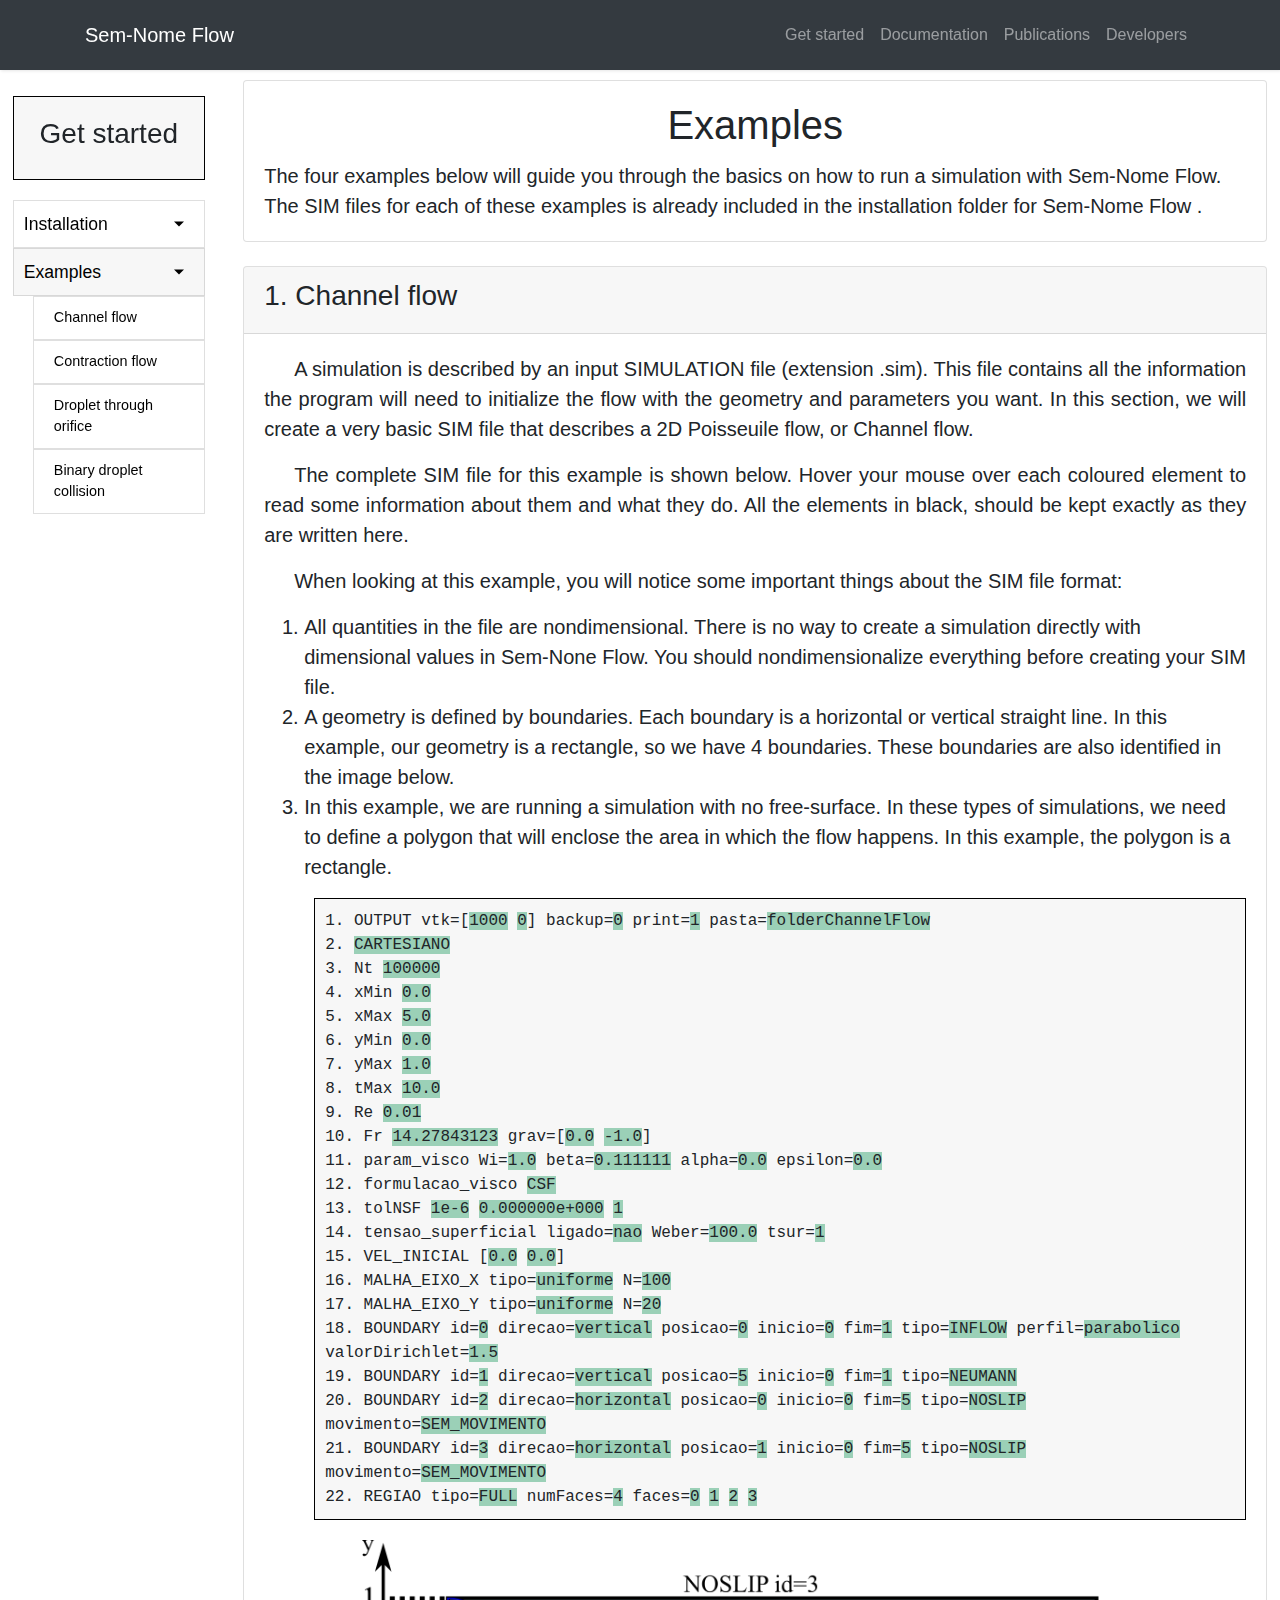
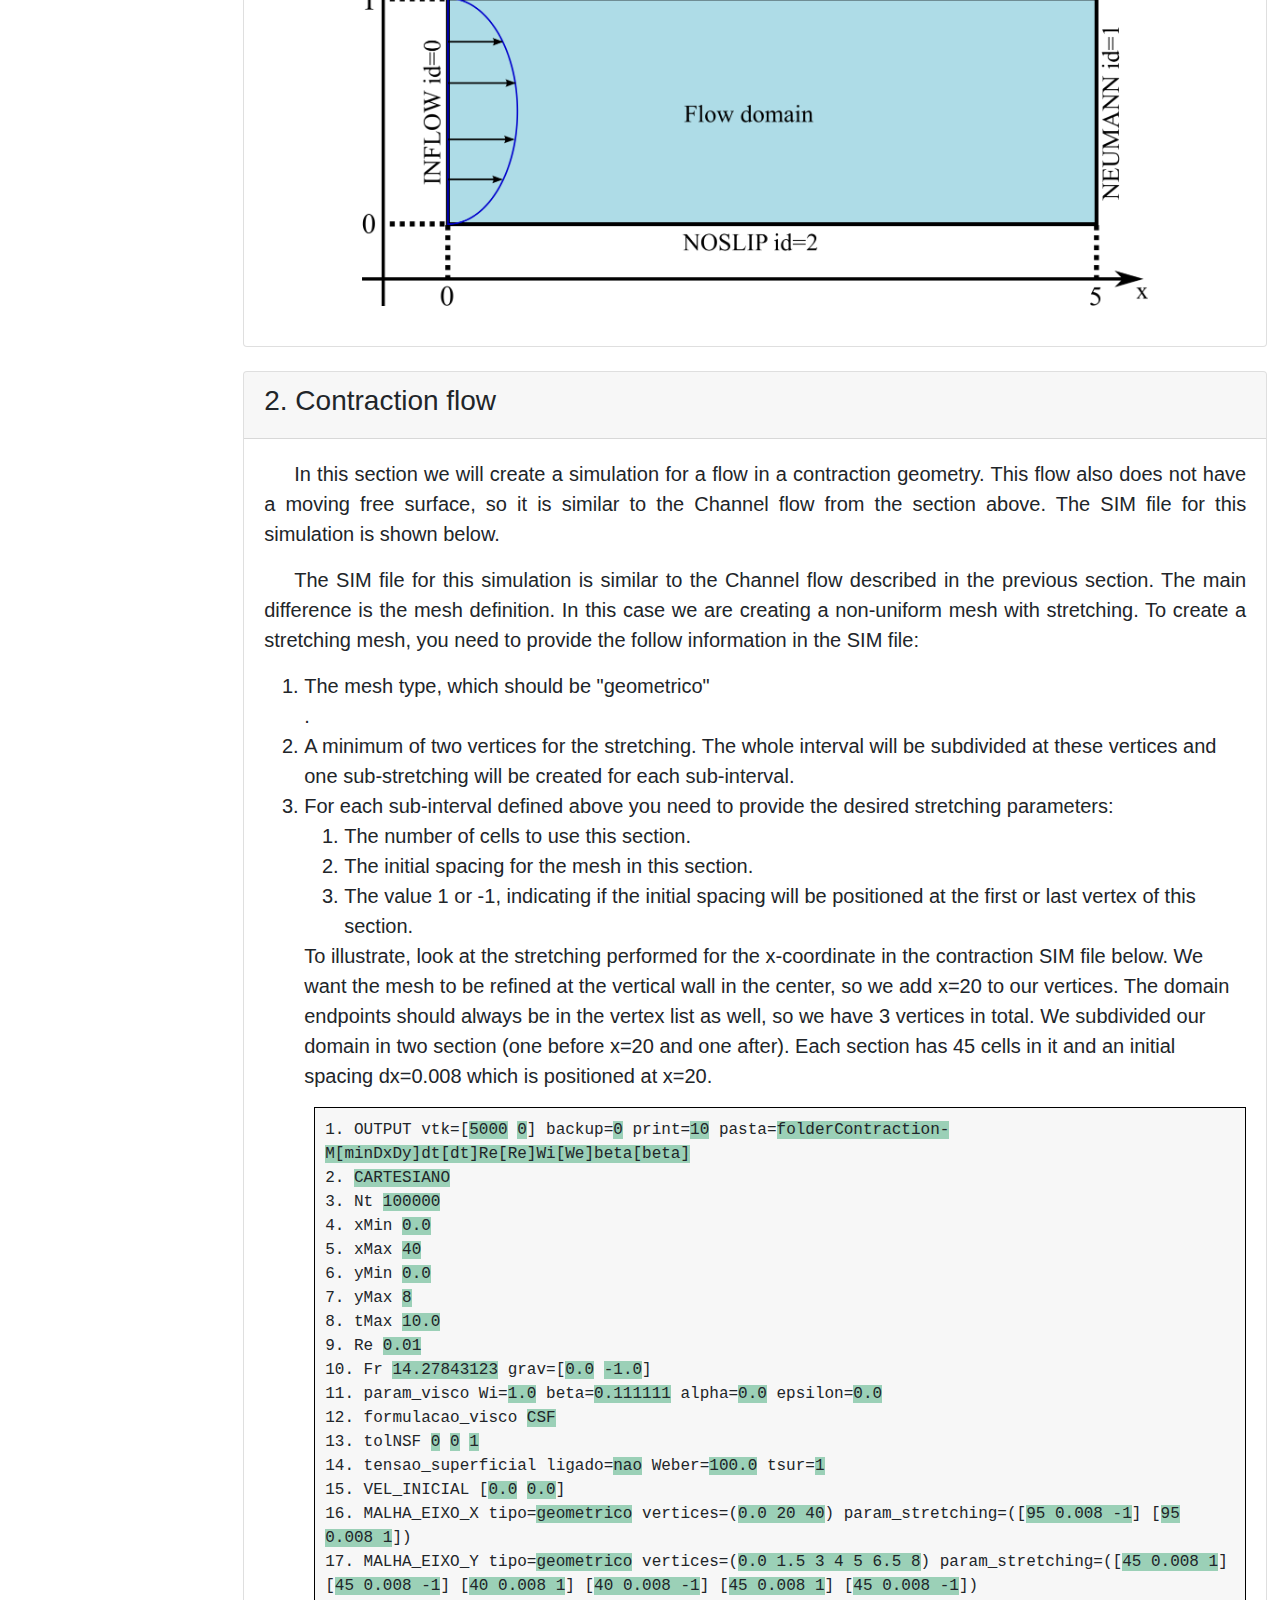
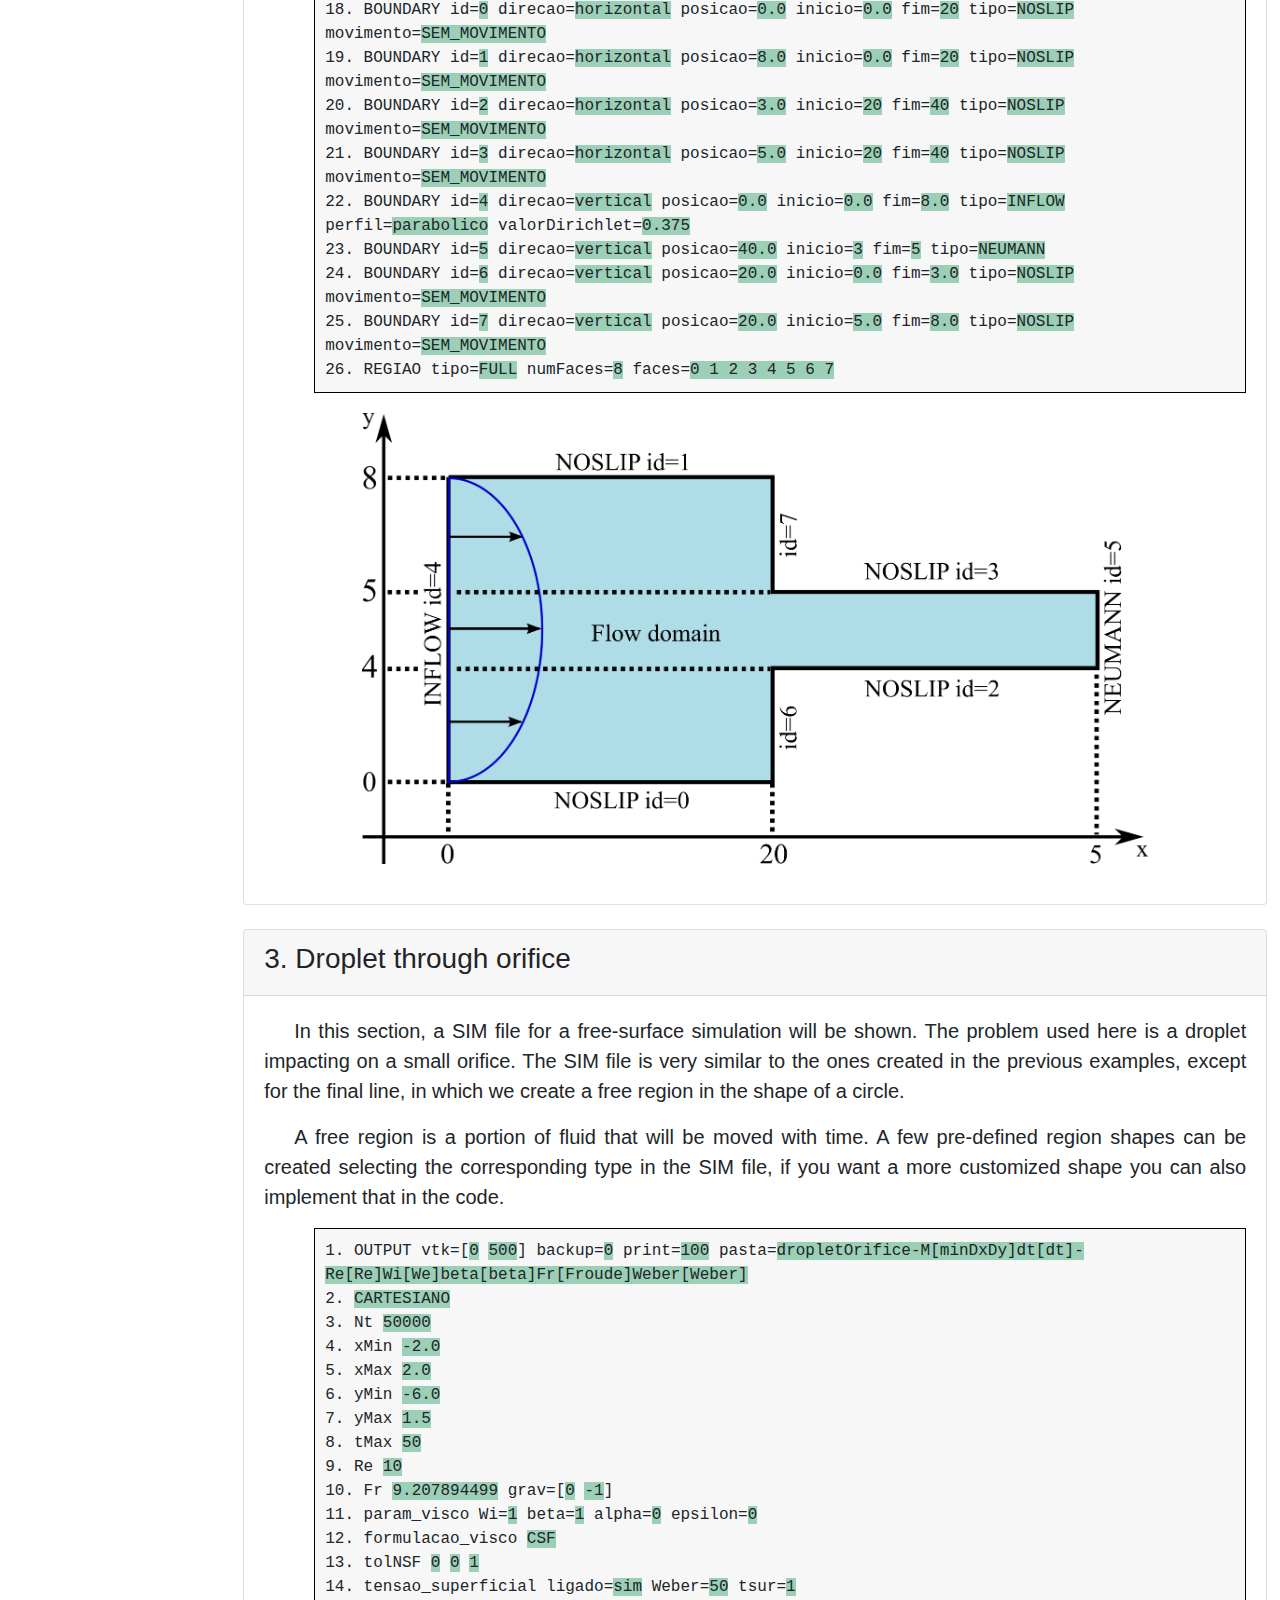
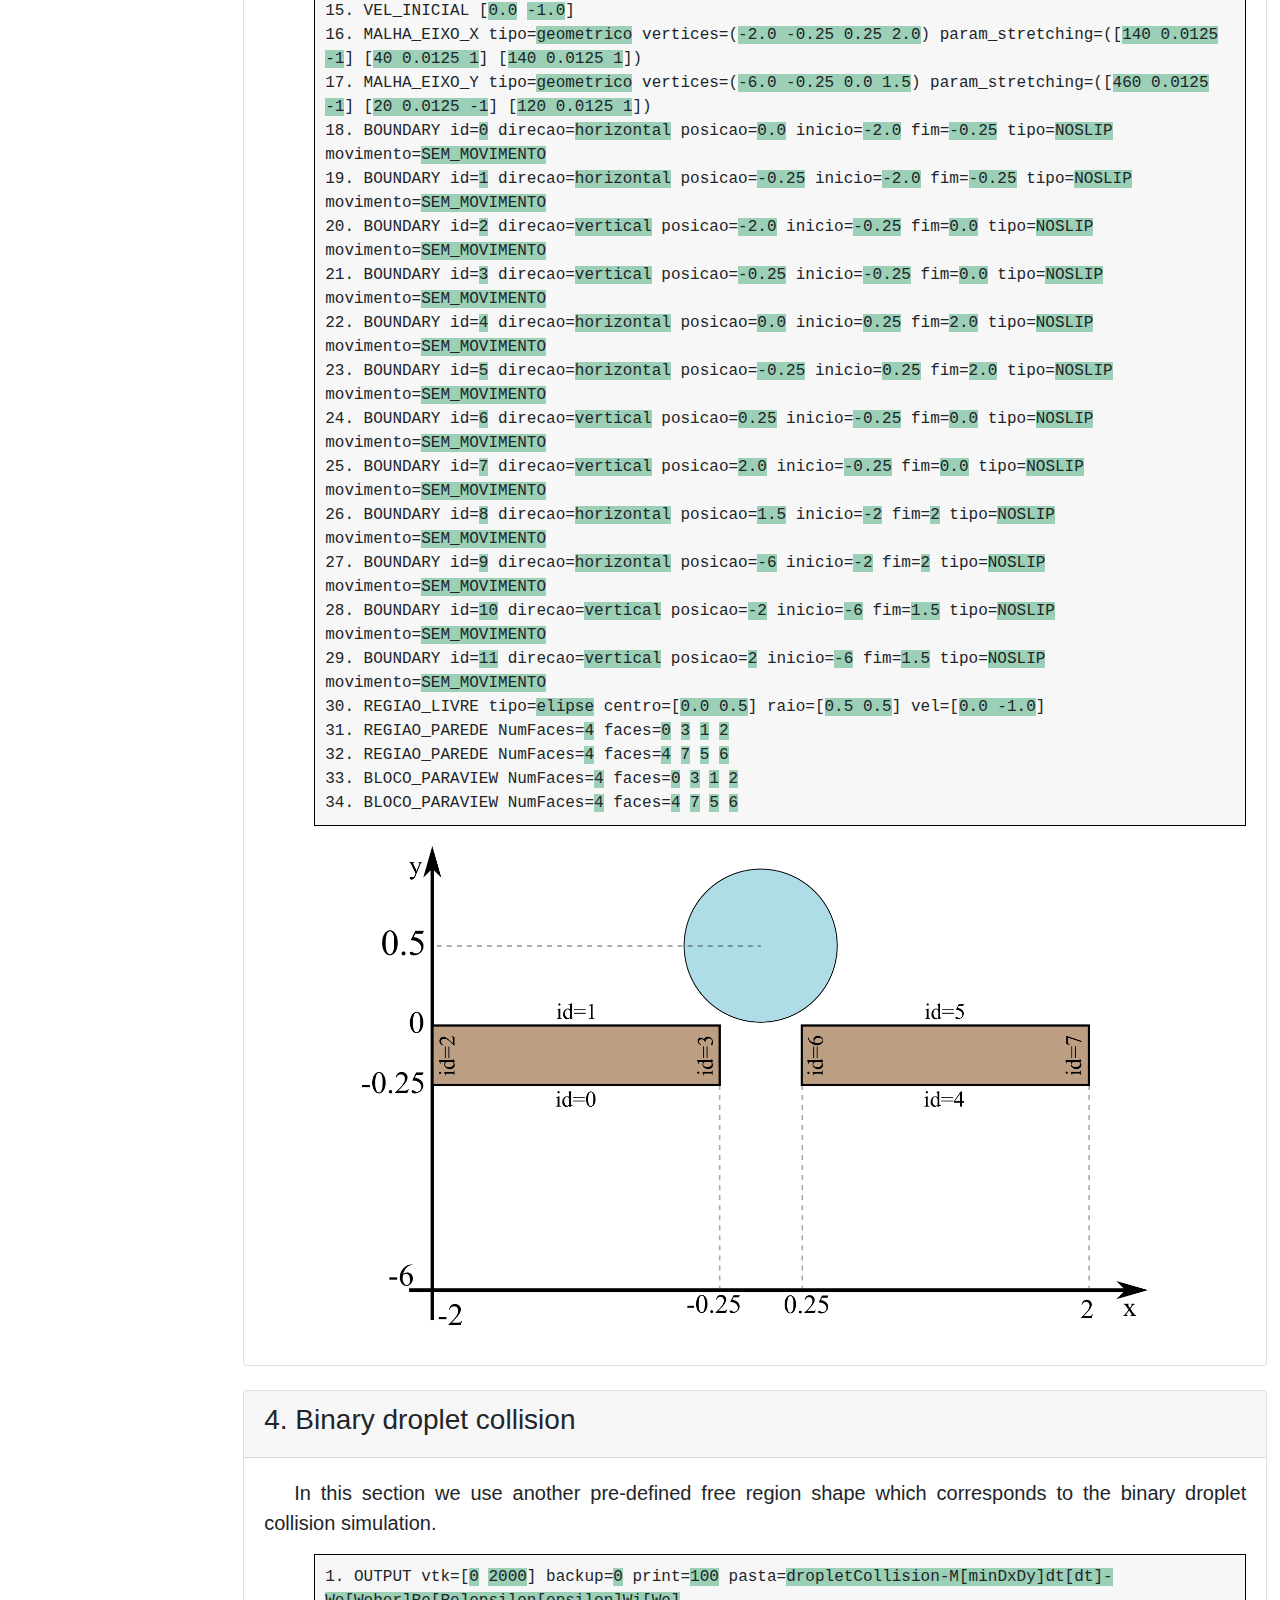
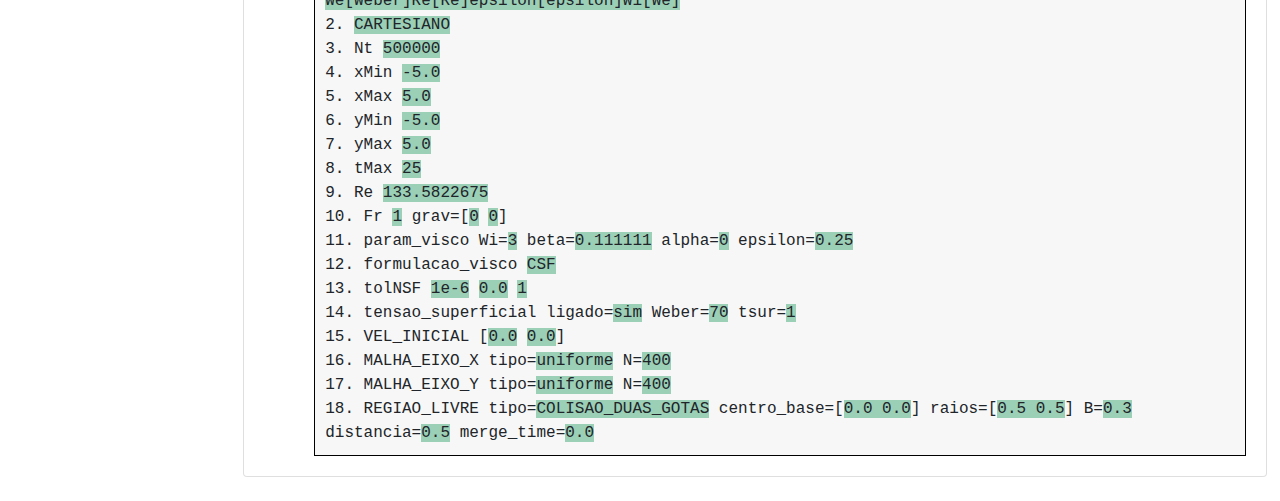
==== get_started_examples.html @ a5a647d6 "web" ====
<!DOCTYPE html>

<!-- <script src='https://cdnjs.cloudflare.com/ajax/libs/mathjax/2.7.5/latest.js?config=TeX-MML-AM_CHTML' async></script> -->


<html lang="en">



<head>



  <meta charset="utf-8">
  <meta name="viewport" content="width=device-width, initial-scale=1, shrink-to-fit=no">
  <meta name="description" content="">
  <meta name="author" content="">

  <title>Hugo França - Geração de Malhas 2019</title>

  <!-- Bootstrap core CSS -->
  <link href="vendor/bootstrap/css/bootstrap.min.css" rel="stylesheet">

  <!-- Custom styles for this template -->
  <link href="css/shop-item.css" rel="stylesheet">

  <script src="https://cdn.mathjax.org/mathjax/latest/MathJax.js?config=TeX-AMS-MML_HTMLorMML" type="text/javascript"></script>
</head>

<body>

  <!-- Navigation -->
  <nav class="navbar navbar-expand-lg navbar-dark bg-dark fixed-top">
    <div class="container">
      <a class="navbar-brand" href="index.html">Sem-Nome Flow</a>
      <button class="navbar-toggler" type="button" data-toggle="collapse" data-target="#navbarResponsive" aria-controls="navbarResponsive" aria-expanded="false" aria-label="Toggle navigation">
        <span class="navbar-toggler-icon"></span>
      </button>
      <div class="collapse navbar-collapse" id="navbarResponsive">
        <ul class="navbar-nav ml-auto">
          <li class="nav-item">
            <a class="nav-link" href="get_started_installation.html">Get started</a>
          </li>
          <li class="nav-item">
            <a class="nav-link" href="documentation.html">Documentation</a>
          </li>
          <li class="nav-item">
            <a class="nav-link" href="publications.html">Publications</a>
          </li>
          <li class="nav-item">
            <a class="nav-link" href="developers.html">Developers</a>
          </li>
        </ul>
      </div>
    </div>
  </nav>

  <!-- Page Content -->
  <div class="container2">

        <!-- <nav id="sidebar" class="col-lg-3"> -->
        <nav id="sidebar" class="nav-sidebar">
              <div class="sidebar-header">
                  <h3>Get started</h3>
              </div>

              <ul class="list-unstyled components">
                  
                  <li>
                      <a href="#installSubmenu" data-toggle="collapse" aria-expanded="false" class="dropdown-toggle">Installation</a>
                      <ul class="collapse list-unstyled" id="installSubmenu">
                          <li>
                              <a href="get_started_installation.html">Full installation</a>
                          </li>
                          <li>
                              <a href="get_started_installation.html#card_install_petsc">Installing PETSc</a>
                          </li>
                          <li>
                              <a href="get_started_installation.html#card_install_flow">Installing Sem-Nome Flow</a>
                          </li>
                          <li>
                              <a href="get_started_installation.html#card_compile_flow">Compiling Sem-Nome Flow</a>
                          </li>
                          <li>
                              <a href="get_started_installation.html#card_valgrind">Installing Valgrind</a>
                          </li>
                          <li>
                              <a href="get_started_installation.html#card_running">Running a simulation</a>
                          </li>
                      </ul>
                  </li>
                  <li> <!-- class="active"> -->
                      <a href="#examplesSubmenu" data-toggle="collapse" aria-expanded="true" class="dropdown-toggle">Examples</a>
                      <ul class="collapse list-unstyled show" id="examplesSubmenu">
                          <li>
                              <a href="get_started_examples.html#card_channel_flow">Channel flow</a>
                          </li>
                          <li>
                              <a href="get_started_examples.html#card_contraction_flow">Contraction flow</a>
                          </li>
                          <li>
                              <a href="get_started_examples.html#card_gota_buraco">Droplet through orifice</a>
                          </li>
                          <li>
                              <a href="get_started_examples.html#card_droplet_collision">Binary droplet collision</a>
                          </li>
                      </ul>
                  </li>

              </ul>
        </nav>

        <!-- <div class="col-lg-9"> -->
        <div class="lado-direito">

        <div class="card mt-4">
          <div class="card-body">
            <h1 class="card-title text-center">Examples</h1>
            The four examples below will guide you through the basics on how to run a simulation with Sem-Nome Flow. The SIM files for each of these examples is already included in the installation folder for Sem-Nome Flow .
          </div>
        </div>
        <!-- /.card -->

        <div id='card_channel_flow' class="card card-outline-secondary my-4">
          <div class="card-header">
            <b><h3>1. Channel flow</h3></b>
          </div>
          <div class="card-body">

            <p>
              A simulation is described by an input SIMULATION file (extension .sim). This file contains all the information the program will need to initialize the flow with the geometry and parameters you want. In this section, we will create a very basic SIM file that describes a 2D Poisseuile flow, or Channel flow.
            </p>

            <p>
              The complete SIM file for this example is shown below. Hover your mouse over each coloured element to read some information about them and what they do. All the elements in black, should be kept exactly as they are written here.
            </p>

            <p>
              When looking at this example, you will notice some important things about the SIM file format:
              <ol>
                <li> All quantities in the file are nondimensional. There is no way to create a simulation directly with dimensional values in Sem-None Flow. You should nondimensionalize everything before creating your SIM file. </li>
                <li> A geometry is defined by boundaries. Each boundary is a horizontal or vertical straight line. In this example, our geometry is a rectangle, so we have 4 boundaries. These boundaries are also identified in the image below. </li>
                <li> In this example, we are running a simulation with no free-surface. In these types of simulations, we need to define a polygon that will enclose the area in which the flow happens. In this example, the polygon is a rectangle. </li>
              </ol>
            </p>

              <pre class="code">
                <code>OUTPUT vtk=[<span class='codetooltip' data-toggle='tooltip' data-placement='top' data-animation='false' title='How often (in timesteps) a VTK file will be printed with all the properties on the whole mesh. This file can be really large for extremely fine meshes, be careful.
'>1000</span> <span class='codetooltip' data-toggle='tooltip' data-placement='top' data-animation='false' title='How often (in timesteps) a VTK file will be printed with the free-surface interface. Ignored in simulations with no interface.
'>0</span>] backup=<span class='codetooltip' data-toggle='tooltip' data-placement='top' data-animation='false' title='This is for debugging only. Keep this as 0 if you are unsure. This property prints a save-state file every few timesteps. A simulation can be later restarted from this state, instead of re-running from the beginning.
'>0</span> print=<span class='codetooltip' data-toggle='tooltip' data-placement='top' data-animation='false' title='How often (in timesteps) a string with some information will be printed to stdout.
'>1</span> pasta=<span class='codetooltip' data-toggle='tooltip' data-placement='top' data-animation='false' title='The name of the folder in which the VTK files will be saved. Some tags can be used in this string.
'>folderChannelFlow</span></code>
<code><span class='codetooltip' data-toggle='tooltip' data-placement='top' data-animation='false' title='The coordinate system in the simulation. Do not change this property for now. In the future an axisymmetric option will be implemented as well.
'>CARTESIANO</span></code>
<code>Nt <span class='codetooltip' data-toggle='tooltip' data-placement='top' data-animation='false' title='The total number of timesteps for the simulation. The timestep size will be calculated as dt = tMax/Nt.
'>100000</span></code>
<code>xMin <span class='codetooltip' data-toggle='tooltip' data-placement='top' data-animation='false' title='The minimum value of x for the domain bounding rectangle.
'>0.0</span></code>
<code>xMax <span class='codetooltip' data-toggle='tooltip' data-placement='top' data-animation='false' title='The maximum value of x for the domain bounding rectangle.
'>5.0</span></code>
<code>yMin <span class='codetooltip' data-toggle='tooltip' data-placement='top' data-animation='false' title='The minimum value of y for the domain bounding rectangle.
'>0.0</span></code>
<code>yMax <span class='codetooltip' data-toggle='tooltip' data-placement='top' data-animation='false' title='The maximum value of y for the domain bounding rectangle.
'>1.0</span></code>
<code>tMax <span class='codetooltip' data-toggle='tooltip' data-placement='top' data-animation='false' title='The final time of the simulation. The timestep size will be calculated as dt = tMax/Nt.
'>10.0</span></code>
<code>Re <span class='codetooltip' data-toggle='tooltip' data-placement='top' data-animation='false' title='The Reynolds number for the simulation.
'>0.01</span></code>
<code>Fr <span class='codetooltip' data-toggle='tooltip' data-placement='top' data-animation='false' title='The Froude number for the simulation.
'>14.27843123</span> grav=[<span class='codetooltip' data-toggle='tooltip' data-placement='top' data-animation='false' title='The x-component for the gravity vector.
'>0.0</span> <span class='codetooltip' data-toggle='tooltip' data-placement='top' data-animation='false' title='The y-component for the gravity vector.
'>-1.0</span>]</code>
<code>param_visco Wi=<span class='codetooltip' data-toggle='tooltip' data-placement='top' data-animation='false' title='The Weissenberg number for viscoelastic simulations.
'>1.0</span> beta=<span class='codetooltip' data-toggle='tooltip' data-placement='top' data-animation='false' title='The viscosity ratio for viscoelastic simulations. Use beta=1 for newtonian.
'>0.111111</span> alpha=<span class='codetooltip' data-toggle='tooltip' data-placement='top' data-animation='false' title='The additional parameter for the viscoelastic Giesekus model.
'>0.0</span> epsilon=<span class='codetooltip' data-toggle='tooltip' data-placement='top' data-animation='false' title='The additional parameter for the viscoelastic PTT model.
'>0.0</span></code>
<code>formulacao_visco <span class='codetooltip' data-toggle='tooltip' data-placement='top' data-animation='false' title='The viscoelastic formulation to be used. Either CSF or NSF. Choose CSF if you&#39re unsure.
'>CSF</span></code>
<code>tolNSF <span class='codetooltip' data-toggle='tooltip' data-placement='top' data-animation='false' title='The first tolerance for the NSF formulation. This is ignored if you chose CSF on the line above.
'>1e-6</span> <span class='codetooltip' data-toggle='tooltip' data-placement='top' data-animation='false' title='The second tolerance for the NSF formulation. This is ignored if you chose CSF on the line above.
'>0.000000e+000</span> <span class='codetooltip' data-toggle='tooltip' data-placement='top' data-animation='false' title='The third tolerance for the NSF formulation. This is ignored if you chose CSF on the line above.
'>1</span></code>
<code>tensao_superficial ligado=<span class='codetooltip' data-toggle='tooltip' data-placement='top' data-animation='false' title='Determines if surface tension will be used or not. Either sim or nao. This is ignored for simulations with no free-surface.
'>nao</span> Weber=<span class='codetooltip' data-toggle='tooltip' data-placement='top' data-animation='false' title='The Weber number. Only used in simulations with free-surface.
'>100.0</span> tsur=<span class='codetooltip' data-toggle='tooltip' data-placement='top' data-animation='false' title='How often (in timesteps) the TSUR algorithm will be applied. Higher values mean TSUR will be apllied LESS frequently.
'>1</span></code>
<code>VEL_INICIAL [<span class='codetooltip' data-toggle='tooltip' data-placement='top' data-animation='false' title='The x-component for the initial velocity. The entire fluid domain is initialized with this.
'>0.0</span> <span class='codetooltip' data-toggle='tooltip' data-placement='top' data-animation='false' title='The y-component for the initial velocity. The entire fluid domain is initialized with this.
'>0.0</span>]</code>
<code>MALHA_EIXO_X tipo=<span class='codetooltip' data-toggle='tooltip' data-placement='top' data-animation='false' title='Indicates that a uniform discretization will be used for this coordinate.
'>uniforme</span> N=<span class='codetooltip' data-toggle='tooltip' data-placement='top' data-animation='false' title='The number of cells in the x-direction. In a uniform mesh, the spacing will be dx=(xMax-xMin)/Nx
'>100</span></code>
<code>MALHA_EIXO_Y tipo=<span class='codetooltip' data-toggle='tooltip' data-placement='top' data-animation='false' title='Indicates that a uniform discretization will be used for this coordinate.
'>uniforme</span> N=<span class='codetooltip' data-toggle='tooltip' data-placement='top' data-animation='false' title='The number of cells in the x-direction. In a uniform mesh, the spacing will be dy=(yMax-yMin)/Ny
'>20</span></code>
<code>BOUNDARY id=<span class='codetooltip' data-toggle='tooltip' data-placement='top' data-animation='false' title='An ID number that identifies this boundary. Each boundary should have a unique ID.
'>0</span> direcao=<span class='codetooltip' data-toggle='tooltip' data-placement='top' data-animation='false' title='Either horizontal or vertical. Each boundary is either a horizontal or vertical straight line, as indicated by this property.
'>vertical</span> posicao=<span class='codetooltip' data-toggle='tooltip' data-placement='top' data-animation='false' title='The position of this boundary line. In this case, we have a vertical line, so this position corresponds to the $x$-coordinate of this line.
'>0</span> inicio=<span class='codetooltip' data-toggle='tooltip' data-placement='top' data-animation='false' title='The initial limit of this boundary line segment. In this case we have a vertical line, so this position correspods to the minimum value of $y$ in the line segment.
'>0</span> fim=<span class='codetooltip' data-toggle='tooltip' data-placement='top' data-animation='false' title='The final limit of this boundary line segment. In this case we have a vertical line, so this position correspods to the minimum value of $y$ in the line segment.
'>1</span> tipo=<span class='codetooltip' data-toggle='tooltip' data-placement='top' data-animation='false' title='The type of boundary condition to be applied at this line segment. Can be either NOSLIP, INFLOW or NEUMANN.
'>INFLOW</span> perfil=<span class='codetooltip' data-toggle='tooltip' data-placement='top' data-animation='false' title='Type of profile for the inflow condition. Can be either reto or parabolico.
'>parabolico</span> valorDirichlet=<span class='codetooltip' data-toggle='tooltip' data-placement='top' data-animation='false' title='Velocity value to be applied at this inflow boundary.
'>1.5</span></code>
<code>BOUNDARY id=<span class='codetooltip' data-toggle='tooltip' data-placement='top' data-animation='false' title='An ID number that identifies this boundary. Each boundary should have a unique ID.
'>1</span> direcao=<span class='codetooltip' data-toggle='tooltip' data-placement='top' data-animation='false' title='Either horizontal or vertical. Each boundary is either a horizontal or vertical straight line, as indicated by this property.
'>vertical</span> posicao=<span class='codetooltip' data-toggle='tooltip' data-placement='top' data-animation='false' title='The position of this boundary line. In this case, we have a vertical line, so this position corresponds to the $x$-coordinate of this line.
'>5</span> inicio=<span class='codetooltip' data-toggle='tooltip' data-placement='top' data-animation='false' title='The initial limit of this boundary line segment. In this case we have a vertical line, so this position correspods to the minimum value of $y$ in the line segment.
'>0</span> fim=<span class='codetooltip' data-toggle='tooltip' data-placement='top' data-animation='false' title='The final limit of this boundary line segment. In this case we have a vertical line, so this position correspods to the minimum value of $y$ in the line segment.
'>1</span> tipo=<span class='codetooltip' data-toggle='tooltip' data-placement='top' data-animation='false' title='The type of boundary condition to be applied at this line segment. Can be either NOSLIP, INFLOW or NEUMANN.
'>NEUMANN</span></code>
<code>BOUNDARY id=<span class='codetooltip' data-toggle='tooltip' data-placement='top' data-animation='false' title='An ID number that identifies this boundary. Each boundary should have a unique ID.
'>2</span> direcao=<span class='codetooltip' data-toggle='tooltip' data-placement='top' data-animation='false' title='Either horizontal or vertical. Each boundary is either a horizontal or vertical straight line, as indicated by this property.
'>horizontal</span> posicao=<span class='codetooltip' data-toggle='tooltip' data-placement='top' data-animation='false' title='The position of this boundary line. In this case we have a horizontal line, so this position corresponds to the $y$-coordinate of this line.
'>0</span> inicio=<span class='codetooltip' data-toggle='tooltip' data-placement='top' data-animation='false' title='The initial limit of this boundary line segment. In this case we have a horizontal line, so this position correspods to the minimum value of $x$ in the line segment.
'>0</span> fim=<span class='codetooltip' data-toggle='tooltip' data-placement='top' data-animation='false' title='The final limit of this boundary line segment. In this case we have a horizontal line, so this position correspods to the minimum value of $x$ in the line segment.
'>5</span> tipo=<span class='codetooltip' data-toggle='tooltip' data-placement='top' data-animation='false' title='The type of boundary condition to be applied at this line segment. Can be either NOSLIP, INFLOW or NEUMANN.
'>NOSLIP</span> movimento=<span class='codetooltip' data-toggle='tooltip' data-placement='top' data-animation='false' title='Indicates if this NOSLIP boundary moves or not. Keep it as SEM_MOVIMENTO for now. An example with movement will be added in the future.
'>SEM_MOVIMENTO</span></code>
<code>BOUNDARY id=<span class='codetooltip' data-toggle='tooltip' data-placement='top' data-animation='false' title='An ID number that identifies this boundary. Each boundary should have a unique ID.
'>3</span> direcao=<span class='codetooltip' data-toggle='tooltip' data-placement='top' data-animation='false' title='Either horizontal or vertical. Each boundary is either a horizontal or vertical straight line, as indicated by this property.
'>horizontal</span> posicao=<span class='codetooltip' data-toggle='tooltip' data-placement='top' data-animation='false' title='The position of this boundary line. In this case we have a horizontal line, so this position corresponds to the $y$-coordinate of this line.
'>1</span> inicio=<span class='codetooltip' data-toggle='tooltip' data-placement='top' data-animation='false' title='The initial limit of this boundary line segment. In this case we have a horizontal line, so this position correspods to the minimum value of $x$ in the line segment.
'>0</span> fim=<span class='codetooltip' data-toggle='tooltip' data-placement='top' data-animation='false' title='The final limit of this boundary line segment. In this case we have a horizontal line, so this position correspods to the minimum value of $x$ in the line segment.
'>5</span> tipo=<span class='codetooltip' data-toggle='tooltip' data-placement='top' data-animation='false' title='The type of boundary condition to be applied at this line segment. Can be either NOSLIP, INFLOW or NEUMANN.
'>NOSLIP</span> movimento=<span class='codetooltip' data-toggle='tooltip' data-placement='top' data-animation='false' title='Indicates if this NOSLIP boundary moves or not. Keep it as SEM_MOVIMENTO for now. An example with movement will be added in the future.
'>SEM_MOVIMENTO</span></code>
<code>REGIAO tipo=<span class='codetooltip' data-toggle='tooltip' data-placement='top' data-animation='false' title='A region is a closed polygon with all cells having a fixed type. This property is the type for this region&#39s cells.
'>FULL</span> numFaces=<span class='codetooltip' data-toggle='tooltip' data-placement='top' data-animation='false' title='Number of faces in this polygon.
'>4</span> faces=<span class='codetooltip' data-toggle='tooltip' data-placement='top' data-animation='false' title='List of face IDs for this polygon. These IDs should match the ones defined with the boundaries above.'>0</span> <span class='codetooltip' data-toggle='tooltip' data-placement='top' data-animation='false' title='List of face IDs for this polygon. These IDs should match the ones defined with the boundaries above.'>1</span> <span class='codetooltip' data-toggle='tooltip' data-placement='top' data-animation='false' title='List of face IDs for this polygon. These IDs should match the ones defined with the boundaries above.'>2</span> <span class='codetooltip' data-toggle='tooltip' data-placement='top' data-animation='false' title='List of face IDs for this polygon. These IDs should match the ones defined with the boundaries above.'>3</span></code>
              </pre>

              <a href="imagens/inkscape/channel_geometria.png"> 
                <img class='img_superficies' src="imagens/inkscape/channel_geometria.png" alt="Channel flow geometry">
              </a>
  
          </div>
        </div>
        <!-- /.card -->

        <div id='card_contraction_flow' class="card card-outline-secondary my-4">
          <div class="card-header">
            <b><h3>2. Contraction flow</h3></b>
          </div>
          <div class="card-body">

              <p>
                In this section we will create a simulation for a flow in a contraction geometry. This flow also does not have a moving free surface, so it is similar to the Channel flow from the section above. The SIM file for this simulation is shown below.
              </p>

              <p>
                The SIM file for this simulation is similar to the Channel flow described in the previous section. The main difference is the mesh definition. In this case we are creating a non-uniform mesh with stretching. To create a stretching mesh, you need to provide the follow information in the SIM file:
                <ol>
                  <li>The mesh type, which should be "geometrico"</li>.
                  <li>A minimum of two vertices for the stretching. The whole interval will be subdivided at these vertices and one sub-stretching will be created for each sub-interval.</li>
                  <li>For each sub-interval defined above you need to provide the desired stretching parameters: 
                    <ol>
                      <li>The number of cells to use this section.</li>
                      <li>The initial spacing for the mesh in this section.</li>
                      <li>The value 1 or -1, indicating if the initial spacing will be positioned at the first or last vertex of this section.</li>
                    </ol>
                    To illustrate, look at the stretching performed for the x-coordinate in the contraction SIM file below. We want the mesh to be refined at the vertical wall in the center, so we add x=20 to our vertices. The domain endpoints should always be in the vertex list as well, so we have 3 vertices in total. We subdivided our domain in two section (one before x=20 and one after). Each section has 45 cells in it and an initial spacing dx=0.008 which is positioned at x=20.
                  </li>
                </ol>
              </p>

              <pre class="code">
                <code>OUTPUT vtk=[<span class='codetooltip' data-toggle='tooltip' data-placement='top' data-animation='false' title='How often (in timesteps) a VTK file will be printed with all the properties on the whole mesh. This file can be really large for extremely fine meshes, be careful.
'>5000</span> <span class='codetooltip' data-toggle='tooltip' data-placement='top' data-animation='false' title='How often (in timesteps) a VTK file will be printed with the free-surface interface. Ignored in simulations with no interface.
'>0</span>] backup=<span class='codetooltip' data-toggle='tooltip' data-placement='top' data-animation='false' title='This is for debugging only. Keep this as 0 if you are unsure. This property prints a save-state file every few timesteps. A simulation can be later restarted from this state, instead of re-running from the beginning.
'>0</span> print=<span class='codetooltip' data-toggle='tooltip' data-placement='top' data-animation='false' title='How often (in timesteps) a string with some information will be printed to stdout.
'>10</span> pasta=<span class='codetooltip' data-toggle='tooltip' data-placement='top' data-animation='false' title='The name of the folder in which the VTK files will be saved. Some tags can be used in this string.
'>folderContraction-M[minDxDy]dt[dt]Re[Re]Wi[We]beta[beta]</span></code>
<code><span class='codetooltip' data-toggle='tooltip' data-placement='top' data-animation='false' title='The coordinate system in the simulation. Do not change this property for now. In the future an axisymmetric option will be implemented as well.
'>CARTESIANO</span></code>
<code>Nt <span class='codetooltip' data-toggle='tooltip' data-placement='top' data-animation='false' title='The total number of timesteps for the simulation. The timestep size will be calculated as dt = tMax/Nt.
'>100000</span></code>
<code>xMin <span class='codetooltip' data-toggle='tooltip' data-placement='top' data-animation='false' title='The minimum value of x for the domain bounding rectangle.
'>0.0</span></code>
<code>xMax <span class='codetooltip' data-toggle='tooltip' data-placement='top' data-animation='false' title='The maximum value of x for the domain bounding rectangle.
'>40</span></code>
<code>yMin <span class='codetooltip' data-toggle='tooltip' data-placement='top' data-animation='false' title='The minimum value of y for the domain bounding rectangle.
'>0.0</span></code>
<code>yMax <span class='codetooltip' data-toggle='tooltip' data-placement='top' data-animation='false' title='The maximum value of y for the domain bounding rectangle.
'>8</span></code>
<code>tMax <span class='codetooltip' data-toggle='tooltip' data-placement='top' data-animation='false' title='The final time of the simulation. The timestep size will be calculated as dt = tMax/Nt.
'>10.0</span></code>
<code>Re <span class='codetooltip' data-toggle='tooltip' data-placement='top' data-animation='false' title='The Reynolds number for the simulation.
'>0.01</span></code>
<code>Fr <span class='codetooltip' data-toggle='tooltip' data-placement='top' data-animation='false' title='The Froude number for the simulation.
'>14.27843123</span> grav=[<span class='codetooltip' data-toggle='tooltip' data-placement='top' data-animation='false' title='The x-component for the gravity vector.
'>0.0</span> <span class='codetooltip' data-toggle='tooltip' data-placement='top' data-animation='false' title='The y-component for the gravity vector.
'>-1.0</span>]</code>
<code>param_visco Wi=<span class='codetooltip' data-toggle='tooltip' data-placement='top' data-animation='false' title='The Weissenberg number for viscoelastic simulations.
'>1.0</span> beta=<span class='codetooltip' data-toggle='tooltip' data-placement='top' data-animation='false' title='The viscosity ratio for viscoelastic simulations. Use beta=1 for newtonian.
'>0.111111</span> alpha=<span class='codetooltip' data-toggle='tooltip' data-placement='top' data-animation='false' title='The additional parameter for the viscoelastic Giesekus model.
'>0.0</span> epsilon=<span class='codetooltip' data-toggle='tooltip' data-placement='top' data-animation='false' title='The additional parameter for the viscoelastic PTT model.
'>0.0</span></code>
<code>formulacao_visco <span class='codetooltip' data-toggle='tooltip' data-placement='top' data-animation='false' title='The viscoelastic formulation to be used. Either CSF or NSF. Choose CSF if you&#39re unsure.
'>CSF</span></code>
<code>tolNSF <span class='codetooltip' data-toggle='tooltip' data-placement='top' data-animation='false' title='The first tolerance for the NSF formulation. This is ignored if you chose CSF on the line above.
'>0</span> <span class='codetooltip' data-toggle='tooltip' data-placement='top' data-animation='false' title='The second tolerance for the NSF formulation. This is ignored if you chose CSF on the line above.
'>0</span> <span class='codetooltip' data-toggle='tooltip' data-placement='top' data-animation='false' title='The third tolerance for the NSF formulation. This is ignored if you chose CSF on the line above.
'>1</span></code>
<code>tensao_superficial ligado=<span class='codetooltip' data-toggle='tooltip' data-placement='top' data-animation='false' title='Determines if surface tension will be used or not. Either sim or nao. This is ignored for simulations with no free-surface.
'>nao</span> Weber=<span class='codetooltip' data-toggle='tooltip' data-placement='top' data-animation='false' title='The Weber number. Only used in simulations with free-surface.
'>100.0</span> tsur=<span class='codetooltip' data-toggle='tooltip' data-placement='top' data-animation='false' title='How often (in timesteps) the TSUR algorithm will be applied. Higher values mean TSUR will be apllied LESS frequently.
'>1</span></code>
<code>VEL_INICIAL [<span class='codetooltip' data-toggle='tooltip' data-placement='top' data-animation='false' title='The x-component for the initial velocity. The entire fluid domain is initialized with this.
'>0.0</span> <span class='codetooltip' data-toggle='tooltip' data-placement='top' data-animation='false' title='The y-component for the initial velocity. The entire fluid domain is initialized with this.
'>0.0</span>]</code>
<code>MALHA_EIXO_X tipo=<span class='codetooltip' data-toggle='tooltip' data-placement='top' data-animation='false' title='Indicates that a non-uniform stretching discretization will be used for this coordinate.
'>geometrico</span> vertices=(<span class='codetooltip' data-toggle='tooltip' data-placement='top' data-animation='false' title='The vertices for this stretching discretization. Read the explanation above for more details.
'>0.0 20 40</span>) param_stretching=([<span class='codetooltip' data-toggle='tooltip' data-placement='top' data-animation='false' title='The parameters to be used in one of the stretching subgroups.
'>95 0.008 -1</span>] [<span class='codetooltip' data-toggle='tooltip' data-placement='top' data-animation='false' title='The parameters to be used in one of the stretching subgroups.
'>95 0.008 1</span>])</code>
<code>MALHA_EIXO_Y tipo=<span class='codetooltip' data-toggle='tooltip' data-placement='top' data-animation='false' title='Indicates that a non-uniform stretching discretization will be used for this coordinate.
'>geometrico</span> vertices=(<span class='codetooltip' data-toggle='tooltip' data-placement='top' data-animation='false' title='The vertices for this stretching discretization. Read the explanation above for more details.
'>0.0 1.5 3 4 5 6.5 8</span>) param_stretching=([<span class='codetooltip' data-toggle='tooltip' data-placement='top' data-animation='false' title='The parameters to be used in one of the stretching subgroups.
'>45 0.008 1</span>] [<span class='codetooltip' data-toggle='tooltip' data-placement='top' data-animation='false' title='The parameters to be used in one of the stretching subgroups.
'>45 0.008 -1</span>] [<span class='codetooltip' data-toggle='tooltip' data-placement='top' data-animation='false' title='The parameters to be used in one of the stretching subgroups.
'>40 0.008 1</span>] [<span class='codetooltip' data-toggle='tooltip' data-placement='top' data-animation='false' title='The parameters to be used in one of the stretching subgroups.
'>40 0.008 -1</span>] [<span class='codetooltip' data-toggle='tooltip' data-placement='top' data-animation='false' title='The parameters to be used in one of the stretching subgroups.
'>45 0.008 1</span>] [<span class='codetooltip' data-toggle='tooltip' data-placement='top' data-animation='false' title='The parameters to be used in one of the stretching subgroups.
'>45 0.008 -1</span>])</code>
<code>BOUNDARY id=<span class='codetooltip' data-toggle='tooltip' data-placement='top' data-animation='false' title='An ID number that identifies this boundary. Each boundary should have a unique ID.
'>0</span> direcao=<span class='codetooltip' data-toggle='tooltip' data-placement='top' data-animation='false' title='Either horizontal or vertical. Each boundary is either a horizontal or vertical straight line, as indicated by this property.
'>horizontal</span> posicao=<span class='codetooltip' data-toggle='tooltip' data-placement='top' data-animation='false' title='The position of this boundary line. In this case we have a horizontal line, so this position corresponds to the $y$-coordinate of this line.
'>0.0</span> inicio=<span class='codetooltip' data-toggle='tooltip' data-placement='top' data-animation='false' title='The initial limit of this boundary line segment. In this case we have a horizontal line, so this position correspods to the minimum value of $x$ in the line segment.
'>0.0</span> fim=<span class='codetooltip' data-toggle='tooltip' data-placement='top' data-animation='false' title='The final limit of this boundary line segment. In this case we have a horizontal line, so this position correspods to the minimum value of $x$ in the line segment.
'>20</span> tipo=<span class='codetooltip' data-toggle='tooltip' data-placement='top' data-animation='false' title='The type of boundary condition to be applied at this line segment. Can be either NOSLIP, INFLOW or NEUMANN.
'>NOSLIP</span> movimento=<span class='codetooltip' data-toggle='tooltip' data-placement='top' data-animation='false' title='Indicates if this NOSLIP boundary moves or not. Keep it as SEM_MOVIMENTO for now. An example with movement will be added in the future.
'>SEM_MOVIMENTO</span></code>
<code>BOUNDARY id=<span class='codetooltip' data-toggle='tooltip' data-placement='top' data-animation='false' title='An ID number that identifies this boundary. Each boundary should have a unique ID.
'>1</span> direcao=<span class='codetooltip' data-toggle='tooltip' data-placement='top' data-animation='false' title='Either horizontal or vertical. Each boundary is either a horizontal or vertical straight line, as indicated by this property.
'>horizontal</span> posicao=<span class='codetooltip' data-toggle='tooltip' data-placement='top' data-animation='false' title='The position of this boundary line. In this case we have a horizontal line, so this position corresponds to the $y$-coordinate of this line.
'>8.0</span> inicio=<span class='codetooltip' data-toggle='tooltip' data-placement='top' data-animation='false' title='The initial limit of this boundary line segment. In this case we have a horizontal line, so this position correspods to the minimum value of $x$ in the line segment.
'>0.0</span> fim=<span class='codetooltip' data-toggle='tooltip' data-placement='top' data-animation='false' title='The final limit of this boundary line segment. In this case we have a horizontal line, so this position correspods to the minimum value of $x$ in the line segment.
'>20</span> tipo=<span class='codetooltip' data-toggle='tooltip' data-placement='top' data-animation='false' title='The type of boundary condition to be applied at this line segment. Can be either NOSLIP, INFLOW or NEUMANN.
'>NOSLIP</span> movimento=<span class='codetooltip' data-toggle='tooltip' data-placement='top' data-animation='false' title='Indicates if this NOSLIP boundary moves or not. Keep it as SEM_MOVIMENTO for now. An example with movement will be added in the future.
'>SEM_MOVIMENTO</span></code>
<code>BOUNDARY id=<span class='codetooltip' data-toggle='tooltip' data-placement='top' data-animation='false' title='An ID number that identifies this boundary. Each boundary should have a unique ID.
'>2</span> direcao=<span class='codetooltip' data-toggle='tooltip' data-placement='top' data-animation='false' title='Either horizontal or vertical. Each boundary is either a horizontal or vertical straight line, as indicated by this property.
'>horizontal</span> posicao=<span class='codetooltip' data-toggle='tooltip' data-placement='top' data-animation='false' title='The position of this boundary line. In this case we have a horizontal line, so this position corresponds to the $y$-coordinate of this line.
'>3.0</span> inicio=<span class='codetooltip' data-toggle='tooltip' data-placement='top' data-animation='false' title='The initial limit of this boundary line segment. In this case we have a horizontal line, so this position correspods to the minimum value of $x$ in the line segment.
'>20</span> fim=<span class='codetooltip' data-toggle='tooltip' data-placement='top' data-animation='false' title='The final limit of this boundary line segment. In this case we have a horizontal line, so this position correspods to the minimum value of $x$ in the line segment.
'>40</span> tipo=<span class='codetooltip' data-toggle='tooltip' data-placement='top' data-animation='false' title='The type of boundary condition to be applied at this line segment. Can be either NOSLIP, INFLOW or NEUMANN.
'>NOSLIP</span> movimento=<span class='codetooltip' data-toggle='tooltip' data-placement='top' data-animation='false' title='Indicates if this NOSLIP boundary moves or not. Keep it as SEM_MOVIMENTO for now. An example with movement will be added in the future.
'>SEM_MOVIMENTO</span></code>
<code>BOUNDARY id=<span class='codetooltip' data-toggle='tooltip' data-placement='top' data-animation='false' title='An ID number that identifies this boundary. Each boundary should have a unique ID.
'>3</span> direcao=<span class='codetooltip' data-toggle='tooltip' data-placement='top' data-animation='false' title='Either horizontal or vertical. Each boundary is either a horizontal or vertical straight line, as indicated by this property.
'>horizontal</span> posicao=<span class='codetooltip' data-toggle='tooltip' data-placement='top' data-animation='false' title='The position of this boundary line. In this case we have a horizontal line, so this position corresponds to the $y$-coordinate of this line.
'>5.0</span> inicio=<span class='codetooltip' data-toggle='tooltip' data-placement='top' data-animation='false' title='The initial limit of this boundary line segment. In this case we have a horizontal line, so this position correspods to the minimum value of $x$ in the line segment.
'>20</span> fim=<span class='codetooltip' data-toggle='tooltip' data-placement='top' data-animation='false' title='The final limit of this boundary line segment. In this case we have a horizontal line, so this position correspods to the minimum value of $x$ in the line segment.
'>40</span> tipo=<span class='codetooltip' data-toggle='tooltip' data-placement='top' data-animation='false' title='The type of boundary condition to be applied at this line segment. Can be either NOSLIP, INFLOW or NEUMANN.
'>NOSLIP</span> movimento=<span class='codetooltip' data-toggle='tooltip' data-placement='top' data-animation='false' title='Indicates if this NOSLIP boundary moves or not. Keep it as SEM_MOVIMENTO for now. An example with movement will be added in the future.
'>SEM_MOVIMENTO</span></code>
<code>BOUNDARY id=<span class='codetooltip' data-toggle='tooltip' data-placement='top' data-animation='false' title='An ID number that identifies this boundary. Each boundary should have a unique ID.
'>4</span> direcao=<span class='codetooltip' data-toggle='tooltip' data-placement='top' data-animation='false' title='Either horizontal or vertical. Each boundary is either a horizontal or vertical straight line, as indicated by this property.
'>vertical</span> posicao=<span class='codetooltip' data-toggle='tooltip' data-placement='top' data-animation='false' title='The position of this boundary line. In this case, we have a vertical line, so this position corresponds to the $x$-coordinate of this line.
'>0.0</span> inicio=<span class='codetooltip' data-toggle='tooltip' data-placement='top' data-animation='false' title='The initial limit of this boundary line segment. In this case we have a vertical line, so this position correspods to the minimum value of $y$ in the line segment.
'>0.0</span> fim=<span class='codetooltip' data-toggle='tooltip' data-placement='top' data-animation='false' title='The final limit of this boundary line segment. In this case we have a vertical line, so this position correspods to the minimum value of $y$ in the line segment.
'>8.0</span> tipo=<span class='codetooltip' data-toggle='tooltip' data-placement='top' data-animation='false' title='The type of boundary condition to be applied at this line segment. Can be either NOSLIP, INFLOW or NEUMANN.
'>INFLOW</span> perfil=<span class='codetooltip' data-toggle='tooltip' data-placement='top' data-animation='false' title='Type of profile for the inflow condition. Can be either reto or parabolico.
'>parabolico</span> valorDirichlet=<span class='codetooltip' data-toggle='tooltip' data-placement='top' data-animation='false' title='Velocity value to be applied at this inflow boundary.
'>0.375</span></code>
<code>BOUNDARY id=<span class='codetooltip' data-toggle='tooltip' data-placement='top' data-animation='false' title='An ID number that identifies this boundary. Each boundary should have a unique ID.
'>5</span> direcao=<span class='codetooltip' data-toggle='tooltip' data-placement='top' data-animation='false' title='Either horizontal or vertical. Each boundary is either a horizontal or vertical straight line, as indicated by this property.
'>vertical</span> posicao=<span class='codetooltip' data-toggle='tooltip' data-placement='top' data-animation='false' title='The position of this boundary line. In this case, we have a vertical line, so this position corresponds to the $x$-coordinate of this line.
'>40.0</span> inicio=<span class='codetooltip' data-toggle='tooltip' data-placement='top' data-animation='false' title='The initial limit of this boundary line segment. In this case we have a vertical line, so this position correspods to the minimum value of $y$ in the line segment.
'>3</span> fim=<span class='codetooltip' data-toggle='tooltip' data-placement='top' data-animation='false' title='The final limit of this boundary line segment. In this case we have a vertical line, so this position correspods to the minimum value of $y$ in the line segment.
'>5</span> tipo=<span class='codetooltip' data-toggle='tooltip' data-placement='top' data-animation='false' title='The type of boundary condition to be applied at this line segment. Can be either NOSLIP, INFLOW or NEUMANN.
'>NEUMANN</span></code>
<code>BOUNDARY id=<span class='codetooltip' data-toggle='tooltip' data-placement='top' data-animation='false' title='An ID number that identifies this boundary. Each boundary should have a unique ID.
'>6</span> direcao=<span class='codetooltip' data-toggle='tooltip' data-placement='top' data-animation='false' title='Either horizontal or vertical. Each boundary is either a horizontal or vertical straight line, as indicated by this property.
'>vertical</span> posicao=<span class='codetooltip' data-toggle='tooltip' data-placement='top' data-animation='false' title='The position of this boundary line. In this case, we have a vertical line, so this position corresponds to the $x$-coordinate of this line.
'>20.0</span> inicio=<span class='codetooltip' data-toggle='tooltip' data-placement='top' data-animation='false' title='The initial limit of this boundary line segment. In this case we have a vertical line, so this position correspods to the minimum value of $y$ in the line segment.
'>0.0</span> fim=<span class='codetooltip' data-toggle='tooltip' data-placement='top' data-animation='false' title='The final limit of this boundary line segment. In this case we have a vertical line, so this position correspods to the minimum value of $y$ in the line segment.
'>3.0</span> tipo=<span class='codetooltip' data-toggle='tooltip' data-placement='top' data-animation='false' title='The type of boundary condition to be applied at this line segment. Can be either NOSLIP, INFLOW or NEUMANN.
'>NOSLIP</span> movimento=<span class='codetooltip' data-toggle='tooltip' data-placement='top' data-animation='false' title='Indicates if this NOSLIP boundary moves or not. Keep it as SEM_MOVIMENTO for now. An example with movement will be added in the future.
'>SEM_MOVIMENTO</span></code>
<code>BOUNDARY id=<span class='codetooltip' data-toggle='tooltip' data-placement='top' data-animation='false' title='An ID number that identifies this boundary. Each boundary should have a unique ID.
'>7</span> direcao=<span class='codetooltip' data-toggle='tooltip' data-placement='top' data-animation='false' title='Either horizontal or vertical. Each boundary is either a horizontal or vertical straight line, as indicated by this property.
'>vertical</span> posicao=<span class='codetooltip' data-toggle='tooltip' data-placement='top' data-animation='false' title='The position of this boundary line. In this case, we have a vertical line, so this position corresponds to the $x$-coordinate of this line.
'>20.0</span> inicio=<span class='codetooltip' data-toggle='tooltip' data-placement='top' data-animation='false' title='The initial limit of this boundary line segment. In this case we have a vertical line, so this position correspods to the minimum value of $y$ in the line segment.
'>5.0</span> fim=<span class='codetooltip' data-toggle='tooltip' data-placement='top' data-animation='false' title='The final limit of this boundary line segment. In this case we have a vertical line, so this position correspods to the minimum value of $y$ in the line segment.
'>8.0</span> tipo=<span class='codetooltip' data-toggle='tooltip' data-placement='top' data-animation='false' title='The type of boundary condition to be applied at this line segment. Can be either NOSLIP, INFLOW or NEUMANN.
'>NOSLIP</span> movimento=<span class='codetooltip' data-toggle='tooltip' data-placement='top' data-animation='false' title='Indicates if this NOSLIP boundary moves or not. Keep it as SEM_MOVIMENTO for now. An example with movement will be added in the future.
'>SEM_MOVIMENTO</span></code>
<code>REGIAO tipo=<span class='codetooltip' data-toggle='tooltip' data-placement='top' data-animation='false' title='A region is a closed polygon with all cells having a fixed type. This property is the type for this region&#39s cells.
'>FULL</span> numFaces=<span class='codetooltip' data-toggle='tooltip' data-placement='top' data-animation='false' title='Number of faces in this polygon.
'>8</span> faces=<span class='codetooltip' data-toggle='tooltip' data-placement='top' data-animation='false' title='List of face IDs for this polygon. These IDs should match the ones defined with the boundaries above.'>0 1 2 3 4 5 6 7</span></code>
              </pre>

              <a href="imagens/inkscape/contracao_geometria.png"> 
                <img class='img_superficies' src="imagens/inkscape/contracao_geometria.png" alt="Contraction flow geometry">
              </a>
  
          </div>
        </div>
        <!-- /.card -->

        <div id='card_gota_buraco' class="card card-outline-secondary my-4">
          <div class="card-header">
            <b><h3>3. Droplet through orifice</h3></b>
          </div>
          <div class="card-body">

              <p>
                In this section, a SIM file for a free-surface simulation will be shown. The problem used here is a droplet impacting on a small orifice. The SIM file is very similar to the ones created in the previous examples, except for the final line, in which we create a free region in the shape of a circle. 
              </p>

              <p>
                A free region is a portion of fluid that will be moved with time. A few pre-defined region shapes can be created selecting the corresponding type in the SIM file, if you want a more customized shape you can also implement that in the code. 
              </p>

              <pre class="code">
                <code>OUTPUT vtk=[<span class='codetooltip' data-toggle='tooltip' data-placement='top' data-animation='false' title='How often (in timesteps) a VTK file will be printed with all the properties on the whole mesh. This file can be really large for extremely fine meshes, be careful.
'>0</span> <span class='codetooltip' data-toggle='tooltip' data-placement='top' data-animation='false' title='How often (in timesteps) a VTK file will be printed with the free-surface interface. Ignored in simulations with no interface.
'>500</span>] backup=<span class='codetooltip' data-toggle='tooltip' data-placement='top' data-animation='false' title='This is for debugging only. Keep this as 0 if you are unsure. This property prints a save-state file every few timesteps. A simulation can be later restarted from this state, instead of re-running from the beginning.
'>0</span> print=<span class='codetooltip' data-toggle='tooltip' data-placement='top' data-animation='false' title='How often (in timesteps) a string with some information will be printed to stdout.
'>100</span> pasta=<span class='codetooltip' data-toggle='tooltip' data-placement='top' data-animation='false' title='The name of the folder in which the VTK files will be saved. Some tags can be used in this string.
'>dropletOrifice-M[minDxDy]dt[dt]-Re[Re]Wi[We]beta[beta]Fr[Froude]Weber[Weber]</span></code>
<code><span class='codetooltip' data-toggle='tooltip' data-placement='top' data-animation='false' title='The coordinate system in the simulation. Do not change this property for now. In the future an axisymmetric option will be implemented as well.
'>CARTESIANO</span></code>
<code>Nt <span class='codetooltip' data-toggle='tooltip' data-placement='top' data-animation='false' title='The total number of timesteps for the simulation. The timestep size will be calculated as dt = tMax/Nt.
'>50000</span></code>
<code>xMin <span class='codetooltip' data-toggle='tooltip' data-placement='top' data-animation='false' title='The minimum value of x for the domain bounding rectangle.
'>-2.0</span></code>
<code>xMax <span class='codetooltip' data-toggle='tooltip' data-placement='top' data-animation='false' title='The maximum value of x for the domain bounding rectangle.
'>2.0</span></code>
<code>yMin <span class='codetooltip' data-toggle='tooltip' data-placement='top' data-animation='false' title='The minimum value of y for the domain bounding rectangle.
'>-6.0</span></code>
<code>yMax <span class='codetooltip' data-toggle='tooltip' data-placement='top' data-animation='false' title='The maximum value of y for the domain bounding rectangle.
'>1.5</span></code>
<code>tMax <span class='codetooltip' data-toggle='tooltip' data-placement='top' data-animation='false' title='The final time of the simulation. The timestep size will be calculated as dt = tMax/Nt.
'>50</span></code>
<code>Re <span class='codetooltip' data-toggle='tooltip' data-placement='top' data-animation='false' title='The Reynolds number for the simulation.
'>10</span></code>
<code>Fr <span class='codetooltip' data-toggle='tooltip' data-placement='top' data-animation='false' title='The Froude number for the simulation.
'>9.207894499</span> grav=[<span class='codetooltip' data-toggle='tooltip' data-placement='top' data-animation='false' title='The x-component for the gravity vector.
'>0</span> <span class='codetooltip' data-toggle='tooltip' data-placement='top' data-animation='false' title='The y-component for the gravity vector.
'>-1</span>]</code>
<code>param_visco Wi=<span class='codetooltip' data-toggle='tooltip' data-placement='top' data-animation='false' title='The Weissenberg number for viscoelastic simulations.
'>1</span> beta=<span class='codetooltip' data-toggle='tooltip' data-placement='top' data-animation='false' title='The viscosity ratio for viscoelastic simulations. Use beta=1 for newtonian.
'>1</span> alpha=<span class='codetooltip' data-toggle='tooltip' data-placement='top' data-animation='false' title='The additional parameter for the viscoelastic Giesekus model.
'>0</span> epsilon=<span class='codetooltip' data-toggle='tooltip' data-placement='top' data-animation='false' title='The additional parameter for the viscoelastic PTT model.
'>0</span></code>
<code>formulacao_visco <span class='codetooltip' data-toggle='tooltip' data-placement='top' data-animation='false' title='The viscoelastic formulation to be used. Either CSF or NSF. Choose CSF if you&#39re unsure.
'>CSF</span></code>
<code>tolNSF <span class='codetooltip' data-toggle='tooltip' data-placement='top' data-animation='false' title='The first tolerance for the NSF formulation. This is ignored if you chose CSF on the line above.
'>0</span> <span class='codetooltip' data-toggle='tooltip' data-placement='top' data-animation='false' title='The second tolerance for the NSF formulation. This is ignored if you chose CSF on the line above.
'>0</span> <span class='codetooltip' data-toggle='tooltip' data-placement='top' data-animation='false' title='The third tolerance for the NSF formulation. This is ignored if you chose CSF on the line above.
'>1</span></code>
<code>tensao_superficial ligado=<span class='codetooltip' data-toggle='tooltip' data-placement='top' data-animation='false' title='Determines if surface tension will be used or not. Either sim or nao. This is ignored for simulations with no free-surface.
'>sim</span> Weber=<span class='codetooltip' data-toggle='tooltip' data-placement='top' data-animation='false' title='The Weber number. Only used in simulations with free-surface.
'>50</span> tsur=<span class='codetooltip' data-toggle='tooltip' data-placement='top' data-animation='false' title='How often (in timesteps) the TSUR algorithm will be applied. Higher values mean TSUR will be apllied LESS frequently.
'>1</span></code>
<code>VEL_INICIAL [<span class='codetooltip' data-toggle='tooltip' data-placement='top' data-animation='false' title='The x-component for the initial velocity. The entire fluid domain is initialized with this.
'>0.0</span> <span class='codetooltip' data-toggle='tooltip' data-placement='top' data-animation='false' title='The y-component for the initial velocity. The entire fluid domain is initialized with this.
'>-1.0</span>]</code>
<code>MALHA_EIXO_X tipo=<span class='codetooltip' data-toggle='tooltip' data-placement='top' data-animation='false' title='Indicates that a non-uniform stretching discretization will be used for this coordinate.
'>geometrico</span> vertices=(<span class='codetooltip' data-toggle='tooltip' data-placement='top' data-animation='false' title='The vertices for this stretching discretization. Read the explanation above for more details.
'>-2.0 -0.25 0.25 2.0</span>) param_stretching=([<span class='codetooltip' data-toggle='tooltip' data-placement='top' data-animation='false' title='The parameters to be used in one of the stretching subgroups.
'>140 0.0125 -1</span>] [<span class='codetooltip' data-toggle='tooltip' data-placement='top' data-animation='false' title='The parameters to be used in one of the stretching subgroups.
'>40 0.0125 1</span>] [<span class='codetooltip' data-toggle='tooltip' data-placement='top' data-animation='false' title='The parameters to be used in one of the stretching subgroups.
'>140 0.0125 1</span>])</code>
<code>MALHA_EIXO_Y tipo=<span class='codetooltip' data-toggle='tooltip' data-placement='top' data-animation='false' title='Indicates that a non-uniform stretching discretization will be used for this coordinate.
'>geometrico</span> vertices=(<span class='codetooltip' data-toggle='tooltip' data-placement='top' data-animation='false' title='The vertices for this stretching discretization. Read the explanation above for more details.
'>-6.0 -0.25 0.0 1.5</span>) param_stretching=([<span class='codetooltip' data-toggle='tooltip' data-placement='top' data-animation='false' title='The parameters to be used in one of the stretching subgroups.
'>460 0.0125 -1</span>] [<span class='codetooltip' data-toggle='tooltip' data-placement='top' data-animation='false' title='The parameters to be used in one of the stretching subgroups.
'>20 0.0125 -1</span>] [<span class='codetooltip' data-toggle='tooltip' data-placement='top' data-animation='false' title='The parameters to be used in one of the stretching subgroups.
'>120 0.0125 1</span>])</code>
<code>BOUNDARY id=<span class='codetooltip' data-toggle='tooltip' data-placement='top' data-animation='false' title='An ID number that identifies this boundary. Each boundary should have a unique ID.
'>0</span> direcao=<span class='codetooltip' data-toggle='tooltip' data-placement='top' data-animation='false' title='Either horizontal or vertical. Each boundary is either a horizontal or vertical straight line, as indicated by this property.
'>horizontal</span> posicao=<span class='codetooltip' data-toggle='tooltip' data-placement='top' data-animation='false' title='The position of this boundary line. In this case we have a horizontal line, so this position corresponds to the $y$-coordinate of this line.
'>0.0</span> inicio=<span class='codetooltip' data-toggle='tooltip' data-placement='top' data-animation='false' title='The initial limit of this boundary line segment. In this case we have a horizontal line, so this position correspods to the minimum value of $x$ in the line segment.
'>-2.0</span> fim=<span class='codetooltip' data-toggle='tooltip' data-placement='top' data-animation='false' title='The final limit of this boundary line segment. In this case we have a horizontal line, so this position correspods to the minimum value of $x$ in the line segment.
'>-0.25</span> tipo=<span class='codetooltip' data-toggle='tooltip' data-placement='top' data-animation='false' title='The type of boundary condition to be applied at this line segment. Can be either NOSLIP, INFLOW or NEUMANN.
'>NOSLIP</span> movimento=<span class='codetooltip' data-toggle='tooltip' data-placement='top' data-animation='false' title='Indicates if this NOSLIP boundary moves or not. Keep it as SEM_MOVIMENTO for now. An example with movement will be added in the future.
'>SEM_MOVIMENTO</span></code>
<code>BOUNDARY id=<span class='codetooltip' data-toggle='tooltip' data-placement='top' data-animation='false' title='An ID number that identifies this boundary. Each boundary should have a unique ID.
'>1</span> direcao=<span class='codetooltip' data-toggle='tooltip' data-placement='top' data-animation='false' title='Either horizontal or vertical. Each boundary is either a horizontal or vertical straight line, as indicated by this property.
'>horizontal</span> posicao=<span class='codetooltip' data-toggle='tooltip' data-placement='top' data-animation='false' title='The position of this boundary line. In this case we have a horizontal line, so this position corresponds to the $y$-coordinate of this line.
'>-0.25</span> inicio=<span class='codetooltip' data-toggle='tooltip' data-placement='top' data-animation='false' title='The initial limit of this boundary line segment. In this case we have a horizontal line, so this position correspods to the minimum value of $x$ in the line segment.
'>-2.0</span> fim=<span class='codetooltip' data-toggle='tooltip' data-placement='top' data-animation='false' title='The final limit of this boundary line segment. In this case we have a horizontal line, so this position correspods to the minimum value of $x$ in the line segment.
'>-0.25</span> tipo=<span class='codetooltip' data-toggle='tooltip' data-placement='top' data-animation='false' title='The type of boundary condition to be applied at this line segment. Can be either NOSLIP, INFLOW or NEUMANN.
'>NOSLIP</span> movimento=<span class='codetooltip' data-toggle='tooltip' data-placement='top' data-animation='false' title='Indicates if this NOSLIP boundary moves or not. Keep it as SEM_MOVIMENTO for now. An example with movement will be added in the future.
'>SEM_MOVIMENTO</span></code>
<code>BOUNDARY id=<span class='codetooltip' data-toggle='tooltip' data-placement='top' data-animation='false' title='An ID number that identifies this boundary. Each boundary should have a unique ID.
'>2</span> direcao=<span class='codetooltip' data-toggle='tooltip' data-placement='top' data-animation='false' title='Either horizontal or vertical. Each boundary is either a horizontal or vertical straight line, as indicated by this property.
'>vertical</span> posicao=<span class='codetooltip' data-toggle='tooltip' data-placement='top' data-animation='false' title='The position of this boundary line. In this case, we have a vertical line, so this position corresponds to the $x$-coordinate of this line.
'>-2.0</span> inicio=<span class='codetooltip' data-toggle='tooltip' data-placement='top' data-animation='false' title='The initial limit of this boundary line segment. In this case we have a vertical line, so this position correspods to the minimum value of $y$ in the line segment.
'>-0.25</span> fim=<span class='codetooltip' data-toggle='tooltip' data-placement='top' data-animation='false' title='The final limit of this boundary line segment. In this case we have a vertical line, so this position correspods to the minimum value of $y$ in the line segment.
'>0.0</span> tipo=<span class='codetooltip' data-toggle='tooltip' data-placement='top' data-animation='false' title='The type of boundary condition to be applied at this line segment. Can be either NOSLIP, INFLOW or NEUMANN.
'>NOSLIP</span> movimento=<span class='codetooltip' data-toggle='tooltip' data-placement='top' data-animation='false' title='Indicates if this NOSLIP boundary moves or not. Keep it as SEM_MOVIMENTO for now. An example with movement will be added in the future.
'>SEM_MOVIMENTO</span></code>
<code>BOUNDARY id=<span class='codetooltip' data-toggle='tooltip' data-placement='top' data-animation='false' title='An ID number that identifies this boundary. Each boundary should have a unique ID.
'>3</span> direcao=<span class='codetooltip' data-toggle='tooltip' data-placement='top' data-animation='false' title='Either horizontal or vertical. Each boundary is either a horizontal or vertical straight line, as indicated by this property.
'>vertical</span> posicao=<span class='codetooltip' data-toggle='tooltip' data-placement='top' data-animation='false' title='The position of this boundary line. In this case, we have a vertical line, so this position corresponds to the $x$-coordinate of this line.
'>-0.25</span> inicio=<span class='codetooltip' data-toggle='tooltip' data-placement='top' data-animation='false' title='The initial limit of this boundary line segment. In this case we have a vertical line, so this position correspods to the minimum value of $y$ in the line segment.
'>-0.25</span> fim=<span class='codetooltip' data-toggle='tooltip' data-placement='top' data-animation='false' title='The final limit of this boundary line segment. In this case we have a vertical line, so this position correspods to the minimum value of $y$ in the line segment.
'>0.0</span> tipo=<span class='codetooltip' data-toggle='tooltip' data-placement='top' data-animation='false' title='The type of boundary condition to be applied at this line segment. Can be either NOSLIP, INFLOW or NEUMANN.
'>NOSLIP</span> movimento=<span class='codetooltip' data-toggle='tooltip' data-placement='top' data-animation='false' title='Indicates if this NOSLIP boundary moves or not. Keep it as SEM_MOVIMENTO for now. An example with movement will be added in the future.
'>SEM_MOVIMENTO</span></code>
<code>BOUNDARY id=<span class='codetooltip' data-toggle='tooltip' data-placement='top' data-animation='false' title='An ID number that identifies this boundary. Each boundary should have a unique ID.
'>4</span> direcao=<span class='codetooltip' data-toggle='tooltip' data-placement='top' data-animation='false' title='Either horizontal or vertical. Each boundary is either a horizontal or vertical straight line, as indicated by this property.
'>horizontal</span> posicao=<span class='codetooltip' data-toggle='tooltip' data-placement='top' data-animation='false' title='The position of this boundary line. In this case we have a horizontal line, so this position corresponds to the $y$-coordinate of this line.
'>0.0</span> inicio=<span class='codetooltip' data-toggle='tooltip' data-placement='top' data-animation='false' title='The initial limit of this boundary line segment. In this case we have a horizontal line, so this position correspods to the minimum value of $x$ in the line segment.
'>0.25</span> fim=<span class='codetooltip' data-toggle='tooltip' data-placement='top' data-animation='false' title='The final limit of this boundary line segment. In this case we have a horizontal line, so this position correspods to the minimum value of $x$ in the line segment.
'>2.0</span> tipo=<span class='codetooltip' data-toggle='tooltip' data-placement='top' data-animation='false' title='The type of boundary condition to be applied at this line segment. Can be either NOSLIP, INFLOW or NEUMANN.
'>NOSLIP</span> movimento=<span class='codetooltip' data-toggle='tooltip' data-placement='top' data-animation='false' title='Indicates if this NOSLIP boundary moves or not. Keep it as SEM_MOVIMENTO for now. An example with movement will be added in the future.
'>SEM_MOVIMENTO</span></code>
<code>BOUNDARY id=<span class='codetooltip' data-toggle='tooltip' data-placement='top' data-animation='false' title='An ID number that identifies this boundary. Each boundary should have a unique ID.
'>5</span> direcao=<span class='codetooltip' data-toggle='tooltip' data-placement='top' data-animation='false' title='Either horizontal or vertical. Each boundary is either a horizontal or vertical straight line, as indicated by this property.
'>horizontal</span> posicao=<span class='codetooltip' data-toggle='tooltip' data-placement='top' data-animation='false' title='The position of this boundary line. In this case we have a horizontal line, so this position corresponds to the $y$-coordinate of this line.
'>-0.25</span> inicio=<span class='codetooltip' data-toggle='tooltip' data-placement='top' data-animation='false' title='The initial limit of this boundary line segment. In this case we have a horizontal line, so this position correspods to the minimum value of $x$ in the line segment.
'>0.25</span> fim=<span class='codetooltip' data-toggle='tooltip' data-placement='top' data-animation='false' title='The final limit of this boundary line segment. In this case we have a horizontal line, so this position correspods to the minimum value of $x$ in the line segment.
'>2.0</span> tipo=<span class='codetooltip' data-toggle='tooltip' data-placement='top' data-animation='false' title='The type of boundary condition to be applied at this line segment. Can be either NOSLIP, INFLOW or NEUMANN.
'>NOSLIP</span> movimento=<span class='codetooltip' data-toggle='tooltip' data-placement='top' data-animation='false' title='Indicates if this NOSLIP boundary moves or not. Keep it as SEM_MOVIMENTO for now. An example with movement will be added in the future.
'>SEM_MOVIMENTO</span></code>
<code>BOUNDARY id=<span class='codetooltip' data-toggle='tooltip' data-placement='top' data-animation='false' title='An ID number that identifies this boundary. Each boundary should have a unique ID.
'>6</span> direcao=<span class='codetooltip' data-toggle='tooltip' data-placement='top' data-animation='false' title='Either horizontal or vertical. Each boundary is either a horizontal or vertical straight line, as indicated by this property.
'>vertical</span> posicao=<span class='codetooltip' data-toggle='tooltip' data-placement='top' data-animation='false' title='The position of this boundary line. In this case, we have a vertical line, so this position corresponds to the $x$-coordinate of this line.
'>0.25</span> inicio=<span class='codetooltip' data-toggle='tooltip' data-placement='top' data-animation='false' title='The initial limit of this boundary line segment. In this case we have a vertical line, so this position correspods to the minimum value of $y$ in the line segment.
'>-0.25</span> fim=<span class='codetooltip' data-toggle='tooltip' data-placement='top' data-animation='false' title='The final limit of this boundary line segment. In this case we have a vertical line, so this position correspods to the minimum value of $y$ in the line segment.
'>0.0</span> tipo=<span class='codetooltip' data-toggle='tooltip' data-placement='top' data-animation='false' title='The type of boundary condition to be applied at this line segment. Can be either NOSLIP, INFLOW or NEUMANN.
'>NOSLIP</span> movimento=<span class='codetooltip' data-toggle='tooltip' data-placement='top' data-animation='false' title='Indicates if this NOSLIP boundary moves or not. Keep it as SEM_MOVIMENTO for now. An example with movement will be added in the future.
'>SEM_MOVIMENTO</span></code>
<code>BOUNDARY id=<span class='codetooltip' data-toggle='tooltip' data-placement='top' data-animation='false' title='An ID number that identifies this boundary. Each boundary should have a unique ID.
'>7</span> direcao=<span class='codetooltip' data-toggle='tooltip' data-placement='top' data-animation='false' title='Either horizontal or vertical. Each boundary is either a horizontal or vertical straight line, as indicated by this property.
'>vertical</span> posicao=<span class='codetooltip' data-toggle='tooltip' data-placement='top' data-animation='false' title='The position of this boundary line. In this case, we have a vertical line, so this position corresponds to the $x$-coordinate of this line.
'>2.0</span> inicio=<span class='codetooltip' data-toggle='tooltip' data-placement='top' data-animation='false' title='The initial limit of this boundary line segment. In this case we have a vertical line, so this position correspods to the minimum value of $y$ in the line segment.
'>-0.25</span> fim=<span class='codetooltip' data-toggle='tooltip' data-placement='top' data-animation='false' title='The final limit of this boundary line segment. In this case we have a vertical line, so this position correspods to the minimum value of $y$ in the line segment.
'>0.0</span> tipo=<span class='codetooltip' data-toggle='tooltip' data-placement='top' data-animation='false' title='The type of boundary condition to be applied at this line segment. Can be either NOSLIP, INFLOW or NEUMANN.
'>NOSLIP</span> movimento=<span class='codetooltip' data-toggle='tooltip' data-placement='top' data-animation='false' title='Indicates if this NOSLIP boundary moves or not. Keep it as SEM_MOVIMENTO for now. An example with movement will be added in the future.
'>SEM_MOVIMENTO</span></code>
<code>BOUNDARY id=<span class='codetooltip' data-toggle='tooltip' data-placement='top' data-animation='false' title='An ID number that identifies this boundary. Each boundary should have a unique ID.
'>8</span> direcao=<span class='codetooltip' data-toggle='tooltip' data-placement='top' data-animation='false' title='Either horizontal or vertical. Each boundary is either a horizontal or vertical straight line, as indicated by this property.
'>horizontal</span> posicao=<span class='codetooltip' data-toggle='tooltip' data-placement='top' data-animation='false' title='The position of this boundary line. In this case we have a horizontal line, so this position corresponds to the $y$-coordinate of this line.
'>1.5</span> inicio=<span class='codetooltip' data-toggle='tooltip' data-placement='top' data-animation='false' title='The initial limit of this boundary line segment. In this case we have a horizontal line, so this position correspods to the minimum value of $x$ in the line segment.
'>-2</span> fim=<span class='codetooltip' data-toggle='tooltip' data-placement='top' data-animation='false' title='The final limit of this boundary line segment. In this case we have a horizontal line, so this position correspods to the minimum value of $x$ in the line segment.
'>2</span> tipo=<span class='codetooltip' data-toggle='tooltip' data-placement='top' data-animation='false' title='The type of boundary condition to be applied at this line segment. Can be either NOSLIP, INFLOW or NEUMANN.
'>NOSLIP</span> movimento=<span class='codetooltip' data-toggle='tooltip' data-placement='top' data-animation='false' title='Indicates if this NOSLIP boundary moves or not. Keep it as SEM_MOVIMENTO for now. An example with movement will be added in the future.
'>SEM_MOVIMENTO</span></code>
<code>BOUNDARY id=<span class='codetooltip' data-toggle='tooltip' data-placement='top' data-animation='false' title='An ID number that identifies this boundary. Each boundary should have a unique ID.
'>9</span> direcao=<span class='codetooltip' data-toggle='tooltip' data-placement='top' data-animation='false' title='Either horizontal or vertical. Each boundary is either a horizontal or vertical straight line, as indicated by this property.
'>horizontal</span> posicao=<span class='codetooltip' data-toggle='tooltip' data-placement='top' data-animation='false' title='The position of this boundary line. In this case we have a horizontal line, so this position corresponds to the $y$-coordinate of this line.
'>-6</span> inicio=<span class='codetooltip' data-toggle='tooltip' data-placement='top' data-animation='false' title='The initial limit of this boundary line segment. In this case we have a horizontal line, so this position correspods to the minimum value of $x$ in the line segment.
'>-2</span> fim=<span class='codetooltip' data-toggle='tooltip' data-placement='top' data-animation='false' title='The final limit of this boundary line segment. In this case we have a horizontal line, so this position correspods to the minimum value of $x$ in the line segment.
'>2</span> tipo=<span class='codetooltip' data-toggle='tooltip' data-placement='top' data-animation='false' title='The type of boundary condition to be applied at this line segment. Can be either NOSLIP, INFLOW or NEUMANN.
'>NOSLIP</span> movimento=<span class='codetooltip' data-toggle='tooltip' data-placement='top' data-animation='false' title='Indicates if this NOSLIP boundary moves or not. Keep it as SEM_MOVIMENTO for now. An example with movement will be added in the future.
'>SEM_MOVIMENTO</span></code>
<code>BOUNDARY id=<span class='codetooltip' data-toggle='tooltip' data-placement='top' data-animation='false' title='An ID number that identifies this boundary. Each boundary should have a unique ID.
'>10</span> direcao=<span class='codetooltip' data-toggle='tooltip' data-placement='top' data-animation='false' title='Either horizontal or vertical. Each boundary is either a horizontal or vertical straight line, as indicated by this property.
'>vertical</span> posicao=<span class='codetooltip' data-toggle='tooltip' data-placement='top' data-animation='false' title='The position of this boundary line. In this case, we have a vertical line, so this position corresponds to the $x$-coordinate of this line.
'>-2</span> inicio=<span class='codetooltip' data-toggle='tooltip' data-placement='top' data-animation='false' title='The initial limit of this boundary line segment. In this case we have a vertical line, so this position correspods to the minimum value of $y$ in the line segment.
'>-6</span> fim=<span class='codetooltip' data-toggle='tooltip' data-placement='top' data-animation='false' title='The final limit of this boundary line segment. In this case we have a vertical line, so this position correspods to the minimum value of $y$ in the line segment.
'>1.5</span> tipo=<span class='codetooltip' data-toggle='tooltip' data-placement='top' data-animation='false' title='The type of boundary condition to be applied at this line segment. Can be either NOSLIP, INFLOW or NEUMANN.
'>NOSLIP</span> movimento=<span class='codetooltip' data-toggle='tooltip' data-placement='top' data-animation='false' title='Indicates if this NOSLIP boundary moves or not. Keep it as SEM_MOVIMENTO for now. An example with movement will be added in the future.
'>SEM_MOVIMENTO</span></code>
<code>BOUNDARY id=<span class='codetooltip' data-toggle='tooltip' data-placement='top' data-animation='false' title='An ID number that identifies this boundary. Each boundary should have a unique ID.
'>11</span> direcao=<span class='codetooltip' data-toggle='tooltip' data-placement='top' data-animation='false' title='Either horizontal or vertical. Each boundary is either a horizontal or vertical straight line, as indicated by this property.
'>vertical</span> posicao=<span class='codetooltip' data-toggle='tooltip' data-placement='top' data-animation='false' title='The position of this boundary line. In this case, we have a vertical line, so this position corresponds to the $x$-coordinate of this line.
'>2</span> inicio=<span class='codetooltip' data-toggle='tooltip' data-placement='top' data-animation='false' title='The initial limit of this boundary line segment. In this case we have a vertical line, so this position correspods to the minimum value of $y$ in the line segment.
'>-6</span> fim=<span class='codetooltip' data-toggle='tooltip' data-placement='top' data-animation='false' title='The final limit of this boundary line segment. In this case we have a vertical line, so this position correspods to the minimum value of $y$ in the line segment.
'>1.5</span> tipo=<span class='codetooltip' data-toggle='tooltip' data-placement='top' data-animation='false' title='The type of boundary condition to be applied at this line segment. Can be either NOSLIP, INFLOW or NEUMANN.
'>NOSLIP</span> movimento=<span class='codetooltip' data-toggle='tooltip' data-placement='top' data-animation='false' title='Indicates if this NOSLIP boundary moves or not. Keep it as SEM_MOVIMENTO for now. An example with movement will be added in the future.
'>SEM_MOVIMENTO</span></code>
<code>REGIAO_LIVRE tipo=<span class='codetooltip' data-toggle='tooltip' data-placement='top' data-animation='false' title='The REGIAO_LIVRE line is used to create a free surface region. This parameter defines which pre-defined shape the region will have, in this case it is an ellipse. More examples will be created later showcasing more shapes.
'>elipse</span> centro=[<span class='codetooltip' data-toggle='tooltip' data-placement='top' data-animation='false' title='The two coordinates of the ellipse center.
'>0.0 0.5</span>] raio=[<span class='codetooltip' data-toggle='tooltip' data-placement='top' data-animation='false' title='The radiuses of the ellipse.
'>0.5 0.5</span>] vel=[<span class='codetooltip' data-toggle='tooltip' data-placement='top' data-animation='false' title='The velocity for the ellipse to be initialized with.
'>0.0 -1.0</span>]</code>
<code>REGIAO_PAREDE NumFaces=<span class='codetooltip' data-toggle='tooltip' data-placement='top' data-animation='false' title='The REGIAO_PAREDE line creates a polygon that will be treated as a solid block. No fluid can enter this block. This parameter indicates the number of faces in the polygon.
'>4</span> faces=<span class='codetooltip' data-toggle='tooltip' data-placement='top' data-animation='false' title='List of face IDs for this polygon. These IDs should match the ones defined with the boundaries above.
'>0</span> <span class='codetooltip' data-toggle='tooltip' data-placement='top' data-animation='false' title='List of face IDs for this polygon. These IDs should match the ones defined with the boundaries above.
'>3</span> <span class='codetooltip' data-toggle='tooltip' data-placement='top' data-animation='false' title='List of face IDs for this polygon. These IDs should match the ones defined with the boundaries above.
'>1</span> <span class='codetooltip' data-toggle='tooltip' data-placement='top' data-animation='false' title='List of face IDs for this polygon. These IDs should match the ones defined with the boundaries above.
'>2</span></code>
<code>REGIAO_PAREDE NumFaces=<span class='codetooltip' data-toggle='tooltip' data-placement='top' data-animation='false' title='The REGIAO_PAREDE line creates a polygon that will be treated as a solid block. No fluid can enter this block. This parameter indicates the number of faces in the polygon.
'>4</span> faces=<span class='codetooltip' data-toggle='tooltip' data-placement='top' data-animation='false' title='List of face IDs for this polygon. These IDs should match the ones defined with the boundaries above.
'>4</span> <span class='codetooltip' data-toggle='tooltip' data-placement='top' data-animation='false' title='List of face IDs for this polygon. These IDs should match the ones defined with the boundaries above.
'>7</span> <span class='codetooltip' data-toggle='tooltip' data-placement='top' data-animation='false' title='List of face IDs for this polygon. These IDs should match the ones defined with the boundaries above.
'>5</span> <span class='codetooltip' data-toggle='tooltip' data-placement='top' data-animation='false' title='List of face IDs for this polygon. These IDs should match the ones defined with the boundaries above.
'>6</span></code>
<code>BLOCO_PARAVIEW NumFaces=<span class='codetooltip' data-toggle='tooltip' data-placement='top' data-animation='false' title='The REGIAO_PAREDE line creates a polygon that will be treated as a solid block. No fluid can enter this block. This parameter indicates the number of faces in the polygon.
'>4</span> faces=<span class='codetooltip' data-toggle='tooltip' data-placement='top' data-animation='false' title='List of face IDs for this polygon. These IDs should match the ones defined with the boundaries above.
'>0</span> <span class='codetooltip' data-toggle='tooltip' data-placement='top' data-animation='false' title='List of face IDs for this polygon. These IDs should match the ones defined with the boundaries above.
'>3</span> <span class='codetooltip' data-toggle='tooltip' data-placement='top' data-animation='false' title='List of face IDs for this polygon. These IDs should match the ones defined with the boundaries above.
'>1</span> <span class='codetooltip' data-toggle='tooltip' data-placement='top' data-animation='false' title='List of face IDs for this polygon. These IDs should match the ones defined with the boundaries above.
'>2</span></code>
<code>BLOCO_PARAVIEW NumFaces=<span class='codetooltip' data-toggle='tooltip' data-placement='top' data-animation='false' title='The REGIAO_PAREDE line creates a polygon that will be treated as a solid block. No fluid can enter this block. This parameter indicates the number of faces in the polygon.
'>4</span> faces=<span class='codetooltip' data-toggle='tooltip' data-placement='top' data-animation='false' title='List of face IDs for this polygon. These IDs should match the ones defined with the boundaries above.
'>4</span> <span class='codetooltip' data-toggle='tooltip' data-placement='top' data-animation='false' title='List of face IDs for this polygon. These IDs should match the ones defined with the boundaries above.
'>7</span> <span class='codetooltip' data-toggle='tooltip' data-placement='top' data-animation='false' title='List of face IDs for this polygon. These IDs should match the ones defined with the boundaries above.
'>5</span> <span class='codetooltip' data-toggle='tooltip' data-placement='top' data-animation='false' title='List of face IDs for this polygon. These IDs should match the ones defined with the boundaries above.
'>6</span></code>
              </pre>

              <a href="imagens/inkscape/orifice_geometria.png"> 
                <img class='img_superficies' src="imagens/inkscape/orifice_geometria.png" alt="Droplet through orifice flow geometry">
              </a>
  
          </div>
        </div>
        <!-- /.card -->

        <div id='card_droplet_collision' class="card card-outline-secondary my-4">
          <div class="card-header">
            <b><h3>4. Binary droplet collision</h3></b>
          </div>
          <div class="card-body">

            <p>
              In this section we use another pre-defined free region shape which corresponds to the binary droplet collision simulation.
            </p>

            <pre class="code">
              <code>OUTPUT vtk=[<span class='codetooltip' data-toggle='tooltip' data-placement='top' data-animation='false' title='How often (in timesteps) a VTK file will be printed with all the properties on the whole mesh. This file can be really large for extremely fine meshes, be careful.
'>0</span> <span class='codetooltip' data-toggle='tooltip' data-placement='top' data-animation='false' title='How often (in timesteps) a VTK file will be printed with the free-surface interface. Ignored in simulations with no interface.
'>2000</span>] backup=<span class='codetooltip' data-toggle='tooltip' data-placement='top' data-animation='false' title='This is for debugging only. Keep this as 0 if you are unsure. This property prints a save-state file every few timesteps. A simulation can be later restarted from this state, instead of re-running from the beginning.
'>0</span> print=<span class='codetooltip' data-toggle='tooltip' data-placement='top' data-animation='false' title='How often (in timesteps) a string with some information will be printed to stdout.
'>100</span> pasta=<span class='codetooltip' data-toggle='tooltip' data-placement='top' data-animation='false' title='The name of the folder in which the VTK files will be saved. Some tags can be used in this string.
'>dropletCollision-M[minDxDy]dt[dt]-We[Weber]Re[Re]epsilon[epsilon]Wi[We]</span></code>
<code><span class='codetooltip' data-toggle='tooltip' data-placement='top' data-animation='false' title='The coordinate system in the simulation. Do not change this property for now. In the future an axisymmetric option will be implemented as well.
'>CARTESIANO</span></code>
<code>Nt <span class='codetooltip' data-toggle='tooltip' data-placement='top' data-animation='false' title='The total number of timesteps for the simulation. The timestep size will be calculated as dt = tMax/Nt.
'>500000</span></code>
<code>xMin <span class='codetooltip' data-toggle='tooltip' data-placement='top' data-animation='false' title='The minimum value of x for the domain bounding rectangle.
'>-5.0</span></code>
<code>xMax <span class='codetooltip' data-toggle='tooltip' data-placement='top' data-animation='false' title='The maximum value of x for the domain bounding rectangle.
'>5.0</span></code>
<code>yMin <span class='codetooltip' data-toggle='tooltip' data-placement='top' data-animation='false' title='The minimum value of y for the domain bounding rectangle.
'>-5.0</span></code>
<code>yMax <span class='codetooltip' data-toggle='tooltip' data-placement='top' data-animation='false' title='The maximum value of y for the domain bounding rectangle.
'>5.0</span></code>
<code>tMax <span class='codetooltip' data-toggle='tooltip' data-placement='top' data-animation='false' title='The final time of the simulation. The timestep size will be calculated as dt = tMax/Nt.
'>25</span></code>
<code>Re <span class='codetooltip' data-toggle='tooltip' data-placement='top' data-animation='false' title='The Reynolds number for the simulation.
'>133.5822675</span></code>
<code>Fr <span class='codetooltip' data-toggle='tooltip' data-placement='top' data-animation='false' title='The Froude number for the simulation.
'>1</span> grav=[<span class='codetooltip' data-toggle='tooltip' data-placement='top' data-animation='false' title='The x-component for the gravity vector.
'>0</span> <span class='codetooltip' data-toggle='tooltip' data-placement='top' data-animation='false' title='The y-component for the gravity vector.
'>0</span>]</code>
<code>param_visco Wi=<span class='codetooltip' data-toggle='tooltip' data-placement='top' data-animation='false' title='The Weissenberg number for viscoelastic simulations.
'>3</span> beta=<span class='codetooltip' data-toggle='tooltip' data-placement='top' data-animation='false' title='The viscosity ratio for viscoelastic simulations. Use beta=1 for newtonian.
'>0.111111</span> alpha=<span class='codetooltip' data-toggle='tooltip' data-placement='top' data-animation='false' title='The additional parameter for the viscoelastic Giesekus model.
'>0</span> epsilon=<span class='codetooltip' data-toggle='tooltip' data-placement='top' data-animation='false' title='The additional parameter for the viscoelastic PTT model.
'>0.25</span></code>
<code>formulacao_visco <span class='codetooltip' data-toggle='tooltip' data-placement='top' data-animation='false' title='The viscoelastic formulation to be used. Either CSF or NSF. Choose CSF if you&#39re unsure.
'>CSF</span></code>
<code>tolNSF <span class='codetooltip' data-toggle='tooltip' data-placement='top' data-animation='false' title='The first tolerance for the NSF formulation. This is ignored if you chose CSF on the line above.
'>1e-6</span> <span class='codetooltip' data-toggle='tooltip' data-placement='top' data-animation='false' title='The second tolerance for the NSF formulation. This is ignored if you chose CSF on the line above.
'>0.0</span> <span class='codetooltip' data-toggle='tooltip' data-placement='top' data-animation='false' title='The third tolerance for the NSF formulation. This is ignored if you chose CSF on the line above.
'>1</span></code>
<code>tensao_superficial ligado=<span class='codetooltip' data-toggle='tooltip' data-placement='top' data-animation='false' title='Determines if surface tension will be used or not. Either sim or nao. This is ignored for simulations with no free-surface.
'>sim</span> Weber=<span class='codetooltip' data-toggle='tooltip' data-placement='top' data-animation='false' title='The Weber number. Only used in simulations with free-surface.
'>70</span> tsur=<span class='codetooltip' data-toggle='tooltip' data-placement='top' data-animation='false' title='How often (in timesteps) the TSUR algorithm will be applied. Higher values mean TSUR will be apllied LESS frequently.
'>1</span></code>
<code>VEL_INICIAL [<span class='codetooltip' data-toggle='tooltip' data-placement='top' data-animation='false' title='The x-component for the initial velocity. The entire fluid domain is initialized with this.
'>0.0</span> <span class='codetooltip' data-toggle='tooltip' data-placement='top' data-animation='false' title='The y-component for the initial velocity. The entire fluid domain is initialized with this.
'>0.0</span>]</code>
<code>MALHA_EIXO_X tipo=<span class='codetooltip' data-toggle='tooltip' data-placement='top' data-animation='false' title='Indicates that a uniform discretization will be used for this coordinate.
'>uniforme</span> N=<span class='codetooltip' data-toggle='tooltip' data-placement='top' data-animation='false' title='The number of cells in the x-direction. In a uniform mesh, the spacing will be dx=(xMax-xMin)/Nx
'>400</span></code>
<code>MALHA_EIXO_Y tipo=<span class='codetooltip' data-toggle='tooltip' data-placement='top' data-animation='false' title='Indicates that a uniform discretization will be used for this coordinate.
'>uniforme</span> N=<span class='codetooltip' data-toggle='tooltip' data-placement='top' data-animation='false' title='The number of cells in the x-direction. In a uniform mesh, the spacing will be dy=(yMax-yMin)/Ny
'>400</span></code>
<code>REGIAO_LIVRE tipo=<span class='codetooltip' data-toggle='tooltip' data-placement='top' data-animation='false' title='The REGIAO_LIVRE line is used to create a free surface region. This parameter defines which pre-defined shape the region will have, in this case it is the binary droplet collision shape.
'>COLISAO_DUAS_GOTAS</span> centro_base=[<span class='codetooltip' data-toggle='tooltip' data-placement='top' data-animation='false' title='The coordinates for the point of impact.
'>0.0 0.0</span>] raios=[<span class='codetooltip' data-toggle='tooltip' data-placement='top' data-animation='false' title='The radius of each droplet (they are both perfect circles).
'>0.5 0.5</span>] B=<span class='codetooltip' data-toggle='tooltip' data-placement='top' data-animation='false' title='The impact parameter B. Look for a reference on binary droplet collisions to know what this is.
'>0.3</span> distancia=<span class='codetooltip' data-toggle='tooltip' data-placement='top' data-animation='false' title='The distance the droplets will travel before impact. Can usually be left as 0.
'>0.5</span> merge_time=<span class='codetooltip' data-toggle='tooltip' data-placement='top' data-animation='false' title='A numerical parameter used to forcefully delay coalescence. Keep it as 0 for now.'>0.0</span></code>
            </pre>
  
          </div>
        </div>
        <!-- /.card -->

    </div>



  </div>
  <!-- /.container -->

  <!-- <br> -->
  <!-- <br> -->
  <!-- Footer -->
  <!-- <nav class="navbar navbar-expand-lg navbar-dark bg-dark fixed-bottom"> -->
    <!-- <div class="container"> -->
      <!-- <p class="m-0 text-center text-white">Hugo França, 2019</p> -->
    <!-- </div> -->
    <!-- /.container -->
  <!-- </nav> -->

  <!-- Bootstrap core JavaScript -->
  <script src="vendor/jquery/jquery.min.js"></script>
  <script src="vendor/bootstrap/js/bootstrap.bundle.min.js"></script>

  <!-- <script src="bootstrap/js/jquery.js"></script>
  <script src="bootstrap/js/bootstrap-alert.js"></script>
  <script src="bootstrap/js/bootstrap-modal.js"></script>
  <script src="bootstrap/js/bootstrap-transition.js"></script>
  <script src="bootstrap/js/bootstrap-tooltip.js"></script> -->

  <script type="text/javascript">
    $(function () {
        $("[data-toggle='tooltip']").tooltip();
    });
  </script>

</body>

</html>
---- css/shop-item.css ----
/*
  CARDS
*/
div.card-body
{
  font-size:20px;
}

/*
  Secao de comandos do usuario na instalacao
*/
.usercommand {
  background-color: #f7f7f7;
  border:1px solid #000000;
  width: fit-content;
  padding-left: 10px;
  padding-right: 10px;
  margin-top: 10px;
  margin-bottom: 10px;
  margin-left: 30px;
}

/*
  Secao de codigo fonte
*/
pre.code {
  white-space: pre-line;
  width: fit-content;
}
pre.code::before {
  counter-reset: listing;
}
pre.code code {
  counter-increment: listing;
}
pre.code code::before {
  content: counter(listing) ". ";
  /*display: inline-block;*/
  /*width: 8em;         */
  padding-left: auto;   
  margin-left: auto;  
  text-align: left;  
}


pre, code { font-size:16px; }
/*tt { font-size: 1.2em; }*/
pre { margin:0px 0px 0px; }
pre.code { margin-left:50px;padding:10px; border:1px solid #000000; background:#f7f7f7; }
pre.codeoutput { padding:10px 11px; margin:0px 0px 20px; color:#4c4c4c; }
pre.error { color:red; }
pre.code code::before { 
  border-left: 1px;
}

@media print { pre.code, pre.codeoutput { word-wrap:break-word; width:100%; } }

span.keyword { color:#0000FF }
span.comment { color:#228B22 }
span.string { color:#A020F0 }
span.untermstring { color:#B20000 }
span.syscmd { color:#B28C00 }

span.codetooltip
{
  background-color: #9bd0b7;
}
span.codetooltip:hover
{
  background-color: #AFCBFF;
}


/*!
 * Start Bootstrap - Shop Item (https://startbootstrap.com/template-overviews/shop-item)
 * Copyright 2013-2019 Start Bootstrap
 * Licensed under MIT (https://github.com/BlackrockDigital/startbootstrap-shop-item/blob/master/LICENSE)
 */
body {
  padding-top: 56px;
}

.img_superficies {
	width: 80%;
  object-fit: cover;
  display: block;
  margin-left: auto;
  margin-right: auto;
  margin-top: 20px;
  margin-bottom: 20px;
}

.gif_superficies {
	width: 80%;
	display: block;
	margin-left: auto;
	margin-right: auto;
}

.list-group-item {
	background-color: #F7F7F7;
	color: #000000;
}

.nomes{
  padding-left: 30px;
}

.column {
  float: left;
  width: 50.0%;
  padding: 5px;
  text-align: center;
  display: block;
  margin-left: auto;
  margin-right: auto;
}


/* Clear floats after image containers */
.row::after {
  text-align: center;
  content: "";
  clear: both;
  display: table;
}

.caption {
    display: block;
}

p {
	text-align: justify;
  text-indent: 30px;
}


/** {box-sizing: border-box}
body {font-family: Verdana, sans-serif; margin:0}
.mySlides {display: none}
img {vertical-align: middle;}*/

/* Slideshow container */
.slideshow-container {
  max-width: 1000px;
  position: relative;
  margin: auto;
}

/* Next & previous buttons */
.prev, .next {
  cursor: pointer;
  position: absolute;
  top: 50%;
  width: auto;
  padding: 16px;
  margin-top: -22px;
  color: white;
  font-weight: bold;
  font-size: 18px;
  transition: 0.6s ease;
  border-radius: 0 3px 3px 0;
  user-select: none;
}

/* Position the "next button" to the right */
.next {
  right: 0;
  border-radius: 3px 0 0 3px;
}

/* On hover, add a black background color with a little bit see-through */
.prev:hover, .next:hover {
  background-color: rgba(0,0,0,0.8);
}

/* Caption text */
/*.text {
  color: #000000;
  font-size: 15px;
  padding: 8px 12px;
  position: absolute;
  bottom: 8px;
  width: 100%;
  text-align: center;
}*/

/* Number text (1/3 etc) */
/*.numbertext {
  color: #000000;
  font-size: 12px;
  padding: 8px 12px;
  position: absolute;
  bottom: 0px;
  text-align: center;
}*/

.numbertext {
  color: #000000;
  font-size: 15px;
  font-weight: bold;
  padding: 8px 12px;
  position: absolute;
  bottom: 0px;
  width: 100%;
  text-align: center;
}

/* The dots/bullets/indicators */
.dot {
  cursor: pointer;
  height: 15px;
  width: 15px;
  margin: 0 2px;
  background-color: #bbb;
  border-radius: 50%;
  display: inline-block;
  transition: background-color 0.6s ease;
}

/*.active, .dot:hover {
  background-color: #717171;
}
*/
/* Fading animation */
.fade {
  -webkit-animation-name: fade;
  -webkit-animation-duration: 1.5s;
  animation-name: fade;
  animation-duration: 1.5s;
}

@-webkit-keyframes fade {
  from {opacity: .4} 
  to {opacity: 1}
}

@keyframes fade {
  from {opacity: .4} 
  to {opacity: 1}
}

/* On smaller screens, decrease text size */
@media only screen and (max-width: 300px) {
  .prev, .next,.text {font-size: 11px}
}










/* === SIDE BAR ====*/
/*.navlink,
.navlink:hover,
.navlink:focus {
    color: inherit;
    text-decoration: none;
    transition: all 0.3s;
}*/

.navbar {
    padding: 15px 10px;
    background: #fff;
    border: none;
    border-radius: 0;
    margin-bottom: 40px;
    box-shadow: 1px 1px 3px rgba(0, 0, 0, 0.1);
}

.navbar-btn {
    box-shadow: none;
    outline: none !important;
    border: none;
}

.line {
    width: 100%;
    height: 1px;
    border-bottom: 1px dashed #ddd;
    margin: 40px 0;
}

/* ---------------------------------------------------
    SIDEBAR STYLE
----------------------------------------------------- */

.container2{
  /*margin-right: 0px;*/
  /*margin-left: 0px;*/
  float: right;
  width: 100%;
  /*padding-left: 0px;*/
  /*position: relative;*/
  /*padding-right: 0px;*/
}

.lado-direito {
  width: 80%;
  margin-right: 1%;
  margin-left: 1%;
  float: right;
}

.nav-sidebar{
  float: left;
  margin-left: 1%;
  margin-right: 1%;
}

.wrapper {
    display: flex;
    width: 100%;
    overflow-y: auto;  /* Add overflow-y */
      overflow-x: hidden;  /* Add overflow-x */
}

#sidebar {
    /*width: 250px;*/
    width: 15%;
    position: fixed;
    /*top: 0;*/
    left: 0;
    /*height: 100vh;*/
    z-index: 999;
    /*background: #7386D5;*/
    /*color: #fff;*/
    transition: all 0.3s;
}


#sidebar.active {
    margin-left: -250px;
}

#sidebar .sidebar-header {
    margin-top: 40px;
    text-align: center;
    padding-top: 20px;
    padding-bottom: 20px;
    background: #F7F7F7;
    border: 1px solid #000000;
}

#sidebar ul.components {
    padding: 20px 0;
    /*border-bottom: 1px solid #47748b;*/
    /*border-right: 1px solid #47748b;*/
}

#sidebar ul p {
    color: #fff;
    padding: 10px;
}

/*Cada um dos itens inactives*/
#sidebar ul li a {
    padding: 10px;
    font-size: 1.1em;
    display: block;
    border: 1px solid rgba(0, 0, 0, 0.125);
    color: #000000;
}

#sidebar ul li a:hover {
    color: #7386D5;
    background: #fff;
}

#sidebar ul li.active>a,
a[aria-expanded="true"] {
    /*color: #fff;*/
    background: #F7F7F7;
    /*border: 1px solid #000000;*/
}

a[data-toggle="collapse"] {
    position: relative;
}

.dropdown-toggle::after {
    display: block;
    position: absolute;
    top: 50%;
    right: 20px;
    transform: translateY(-50%);
}

/*Sub-itens*/
ul ul a {
    font-size: 0.9em !important;
    padding-left: 20px !important;
    margin-left: 20px;
    /*background: #6d7fcc;*/
}

ul.CTAs {
    padding: 20px;
}

ul.CTAs a {
    text-align: center;
    font-size: 0.9em !important;
    display: block;
    border-radius: 5px;
    margin-bottom: 5px;
}

a.download {
    background: #fff;
    /*color: #7386D5;*/
}

a.article,
a.article:hover {
    background: #6d7fcc !important;
    color: #fff !important;
}

/* ---------------------------------------------------
    CONTENT STYLE
----------------------------------------------------- */

#content {
    width: calc(100% - 250px);
    padding: 40px;
    min-height: 100vh;
    transition: all 0.3s;
    position: absolute;
    top: 0;
    right: 0;
}

#content.active {
    width: 100%;
}

/* ---------------------------------------------------
    MEDIAQUERIES
----------------------------------------------------- */

@media (max-width: 768px) {
    #sidebar {
        margin-left: -250px;
    }
    #sidebar.active {
        margin-left: 0;
    }
    #content {
        width: 100%;
    }
    #content.active {
        width: calc(100% - 250px);
    }
    #sidebarCollapse span {
        display: none;
    }
}
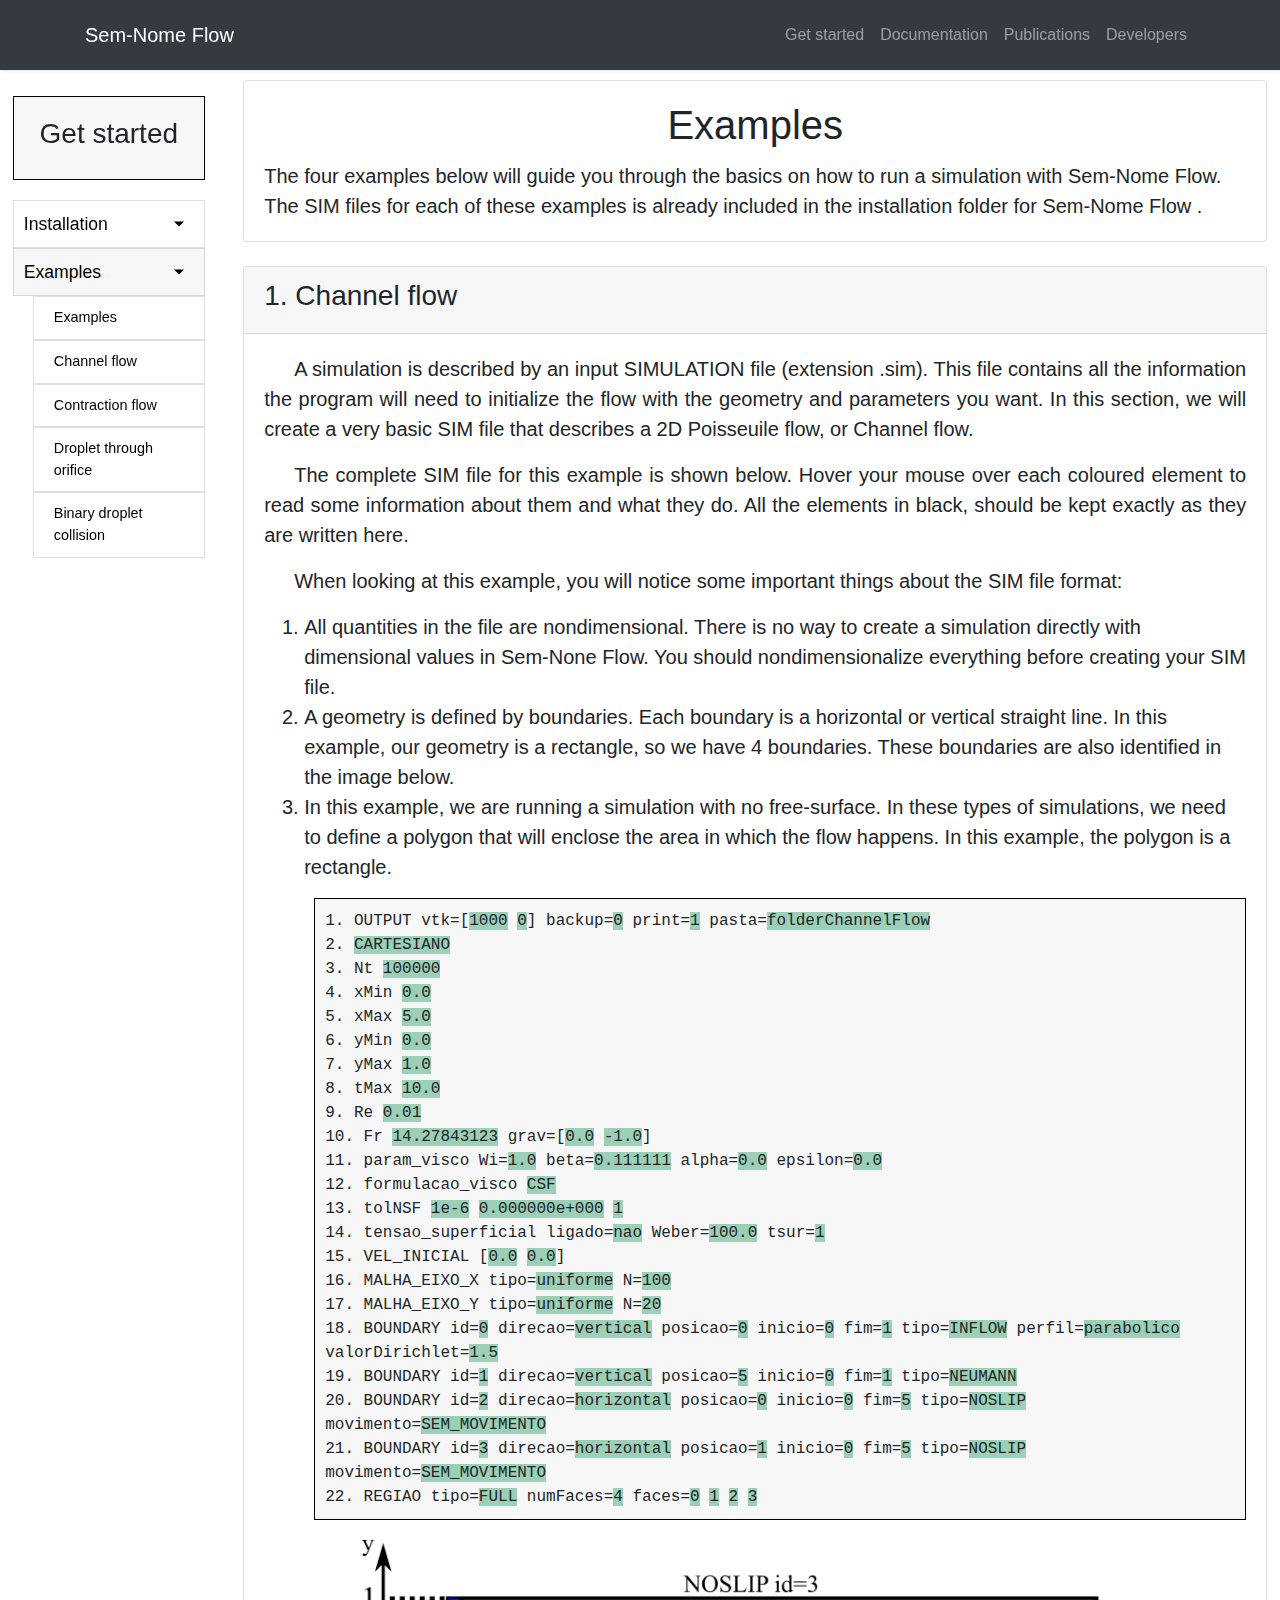
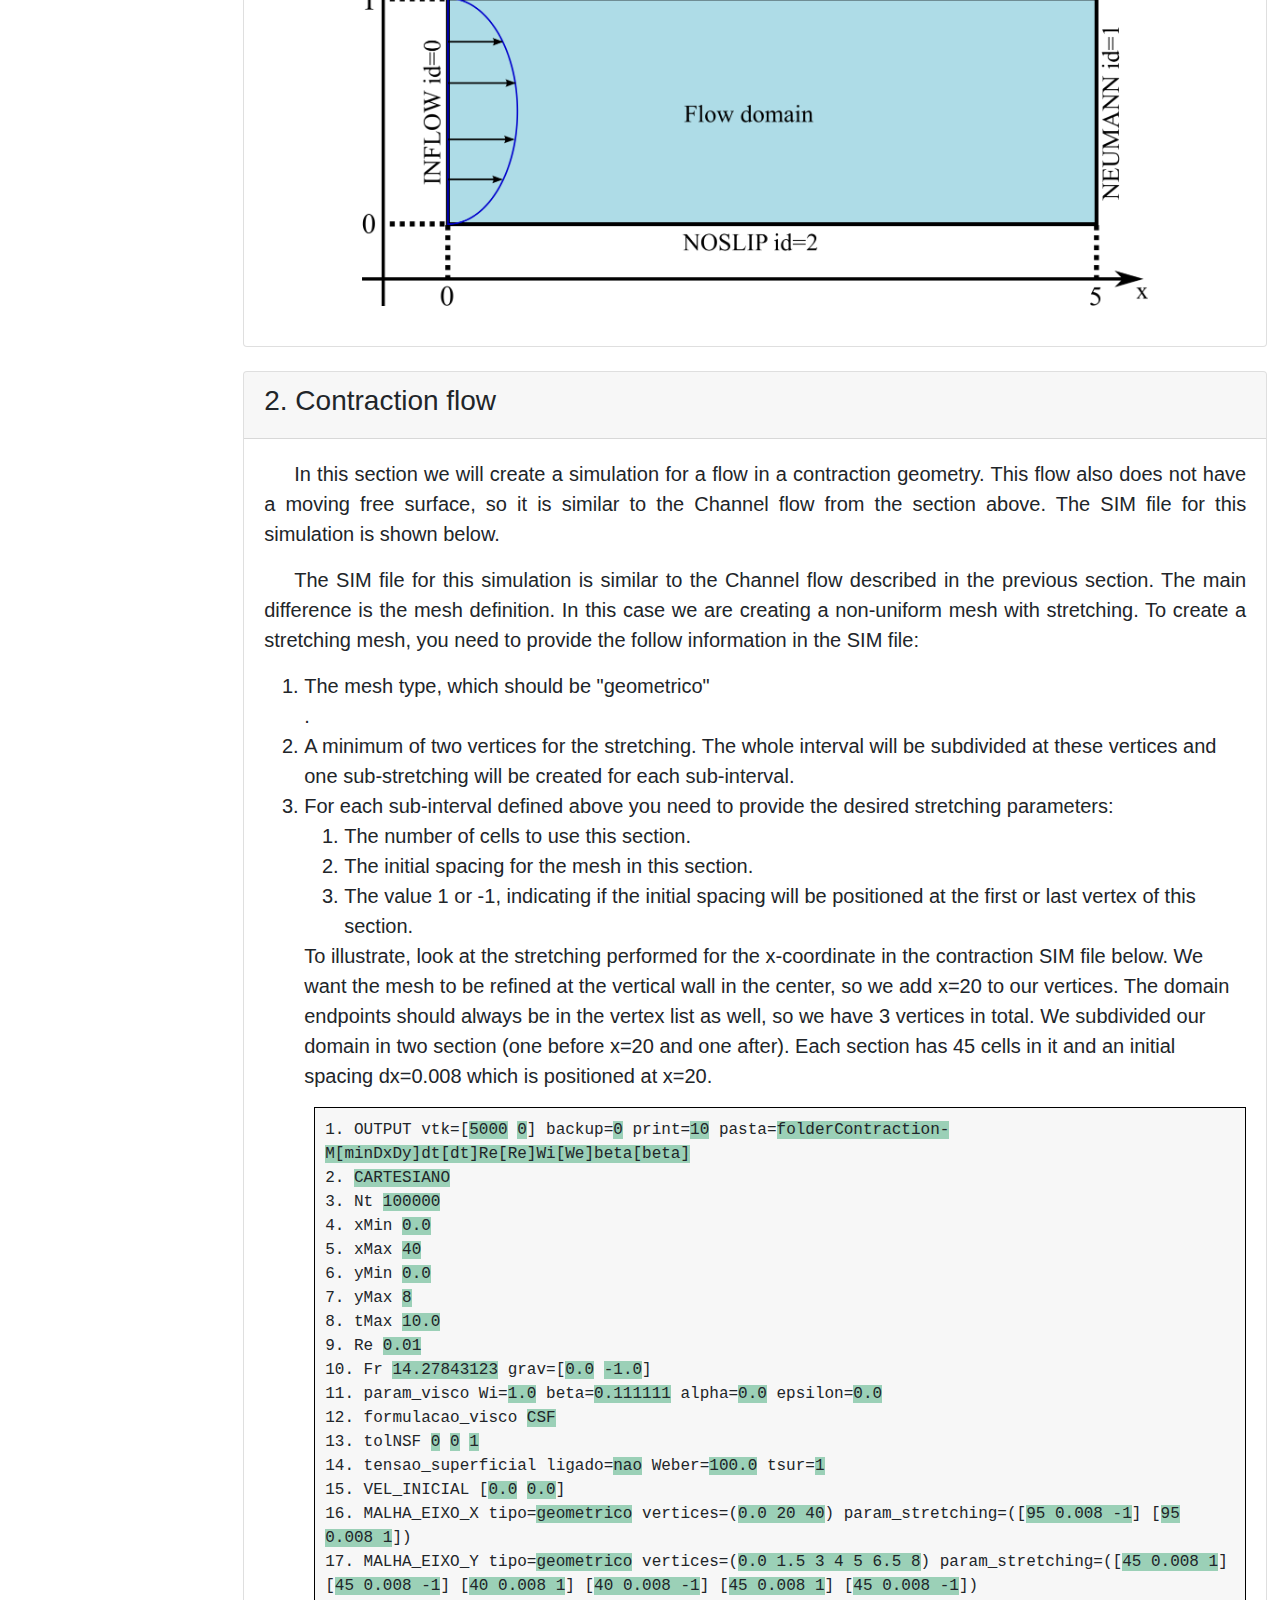
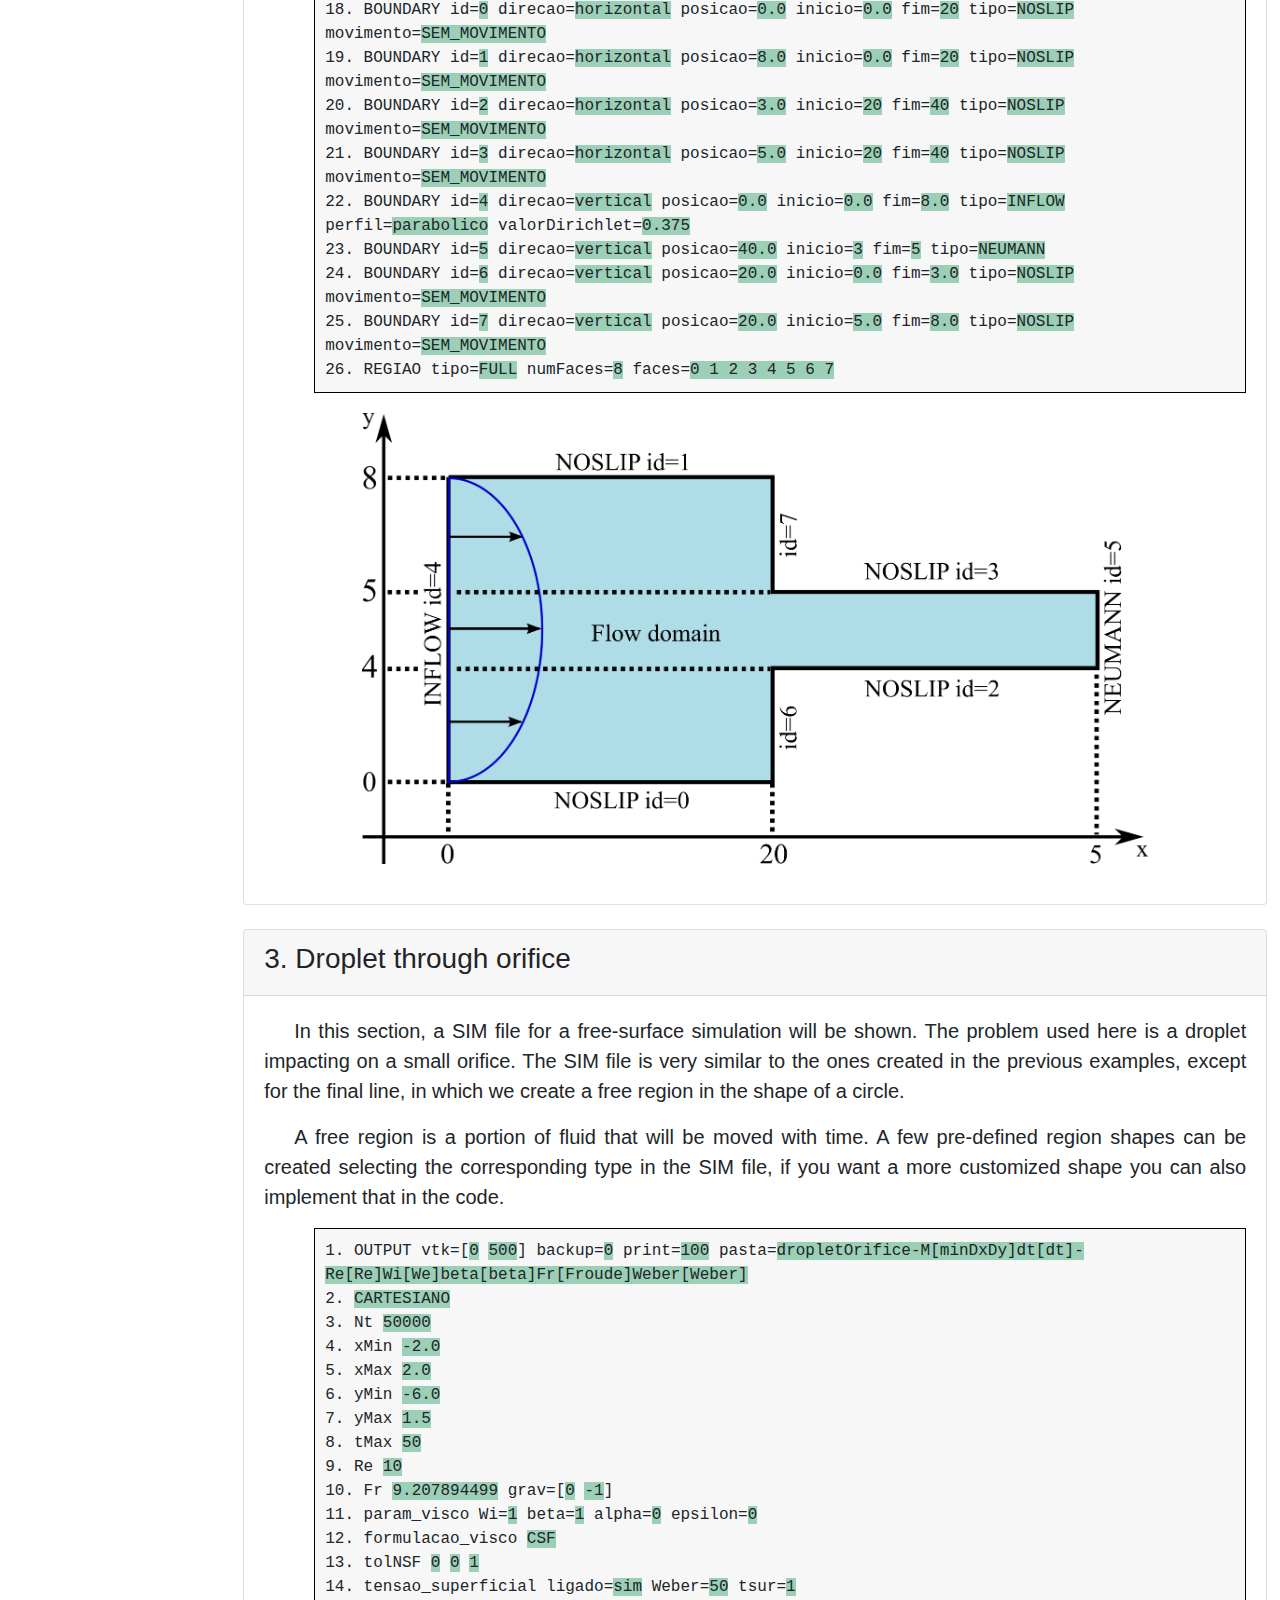
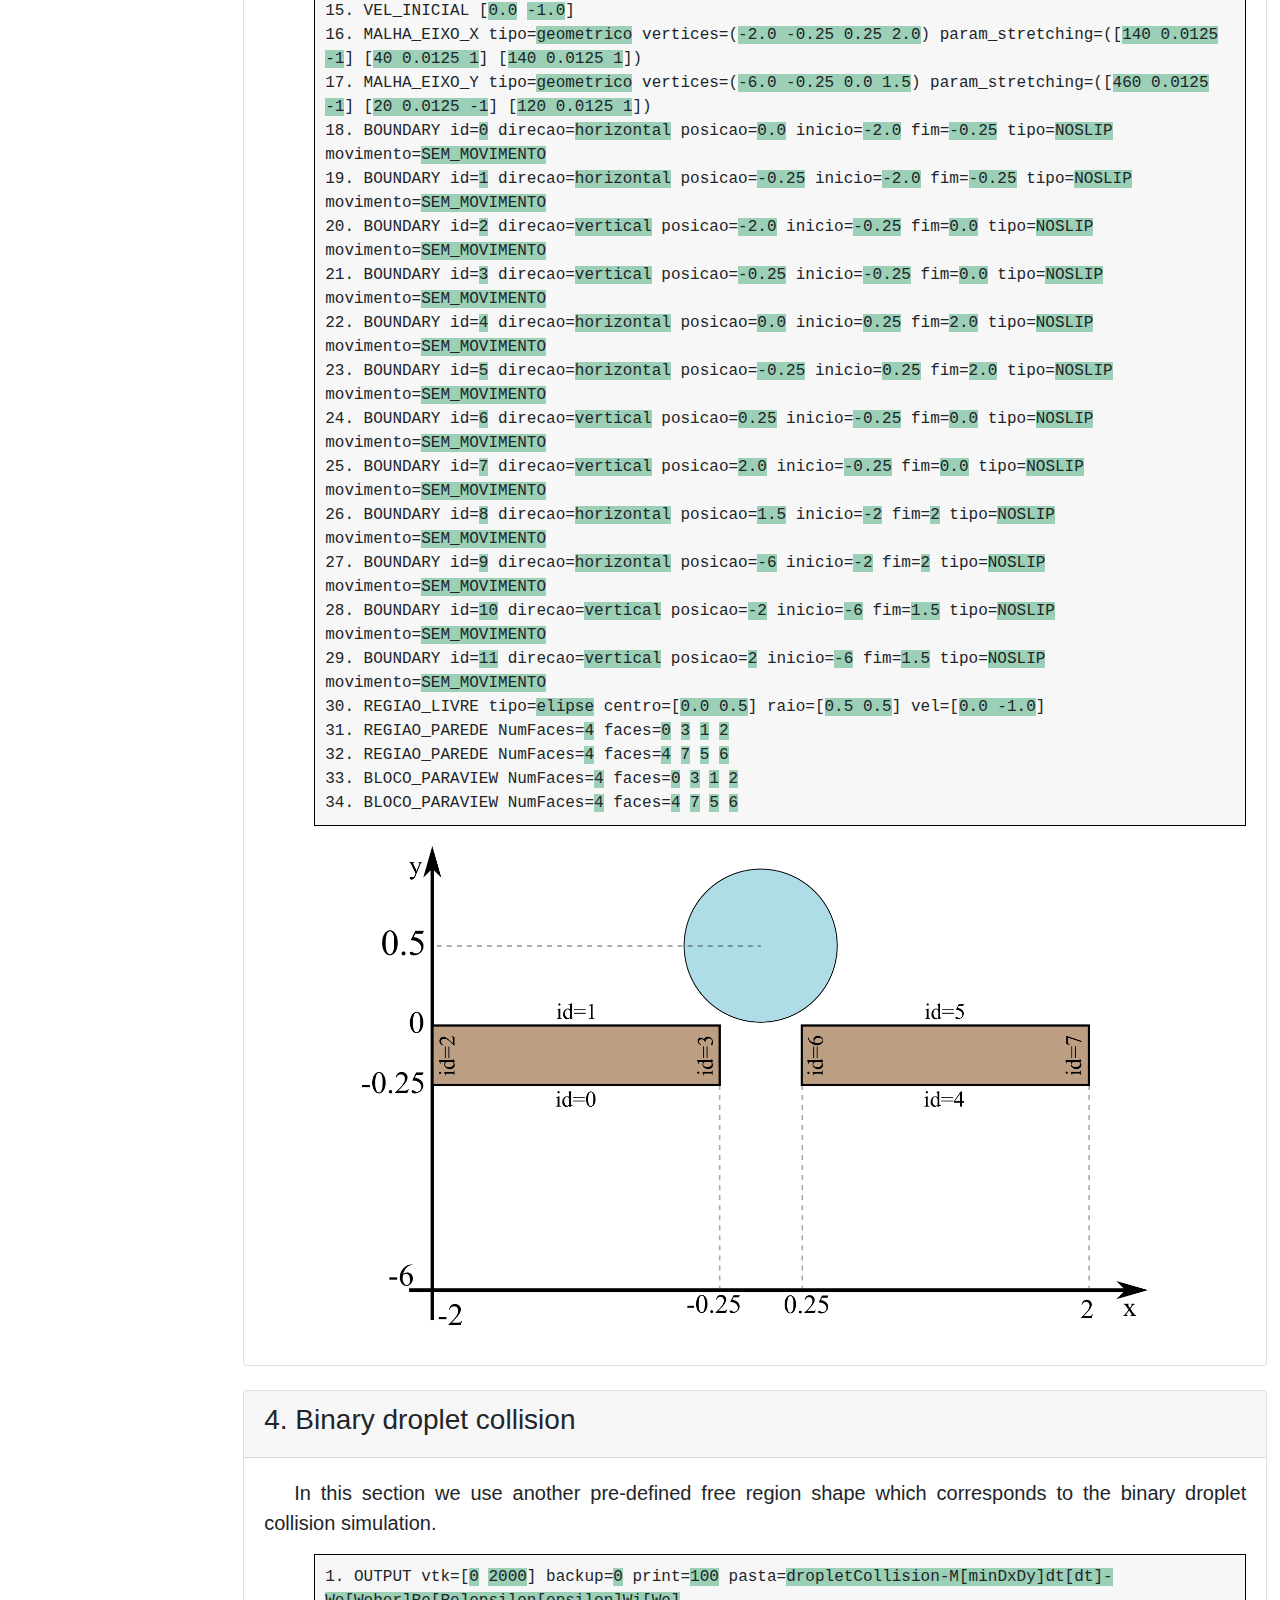
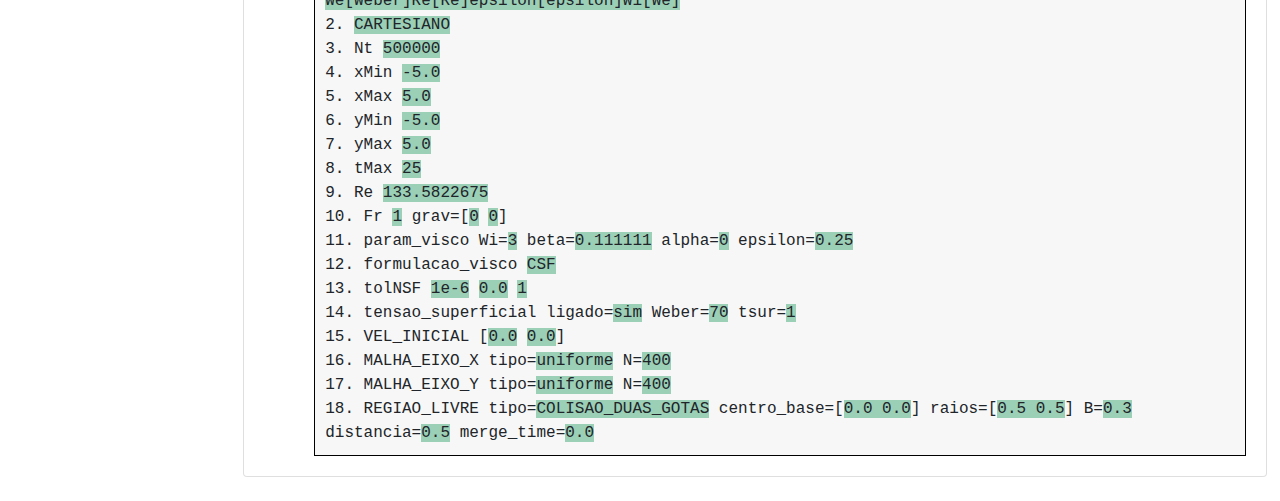
==== commit 8e2fccb1: "web" ====
--- a/get_started_examples.html
+++ b/get_started_examples.html
@@ -16,7 +16,7 @@
   <meta name="description" content="">
   <meta name="author" content="">
 
-  <title>Hugo França - Geração de Malhas 2019</title>
+  <title>Sem-Nome Flow</title>
 
   <!-- Bootstrap core CSS -->
   <link href="vendor/bootstrap/css/bootstrap.min.css" rel="stylesheet">
@@ -92,6 +92,9 @@
                   <li> <!-- class="active"> -->
                       <a href="#examplesSubmenu" data-toggle="collapse" aria-expanded="true" class="dropdown-toggle">Examples</a>
                       <ul class="collapse list-unstyled show" id="examplesSubmenu">
+                          <li>
+                              <a href="get_started_examples.html">Examples</a>
+                          </li>
                           <li>
                               <a href="get_started_examples.html#card_channel_flow">Channel flow</a>
                           </li>
